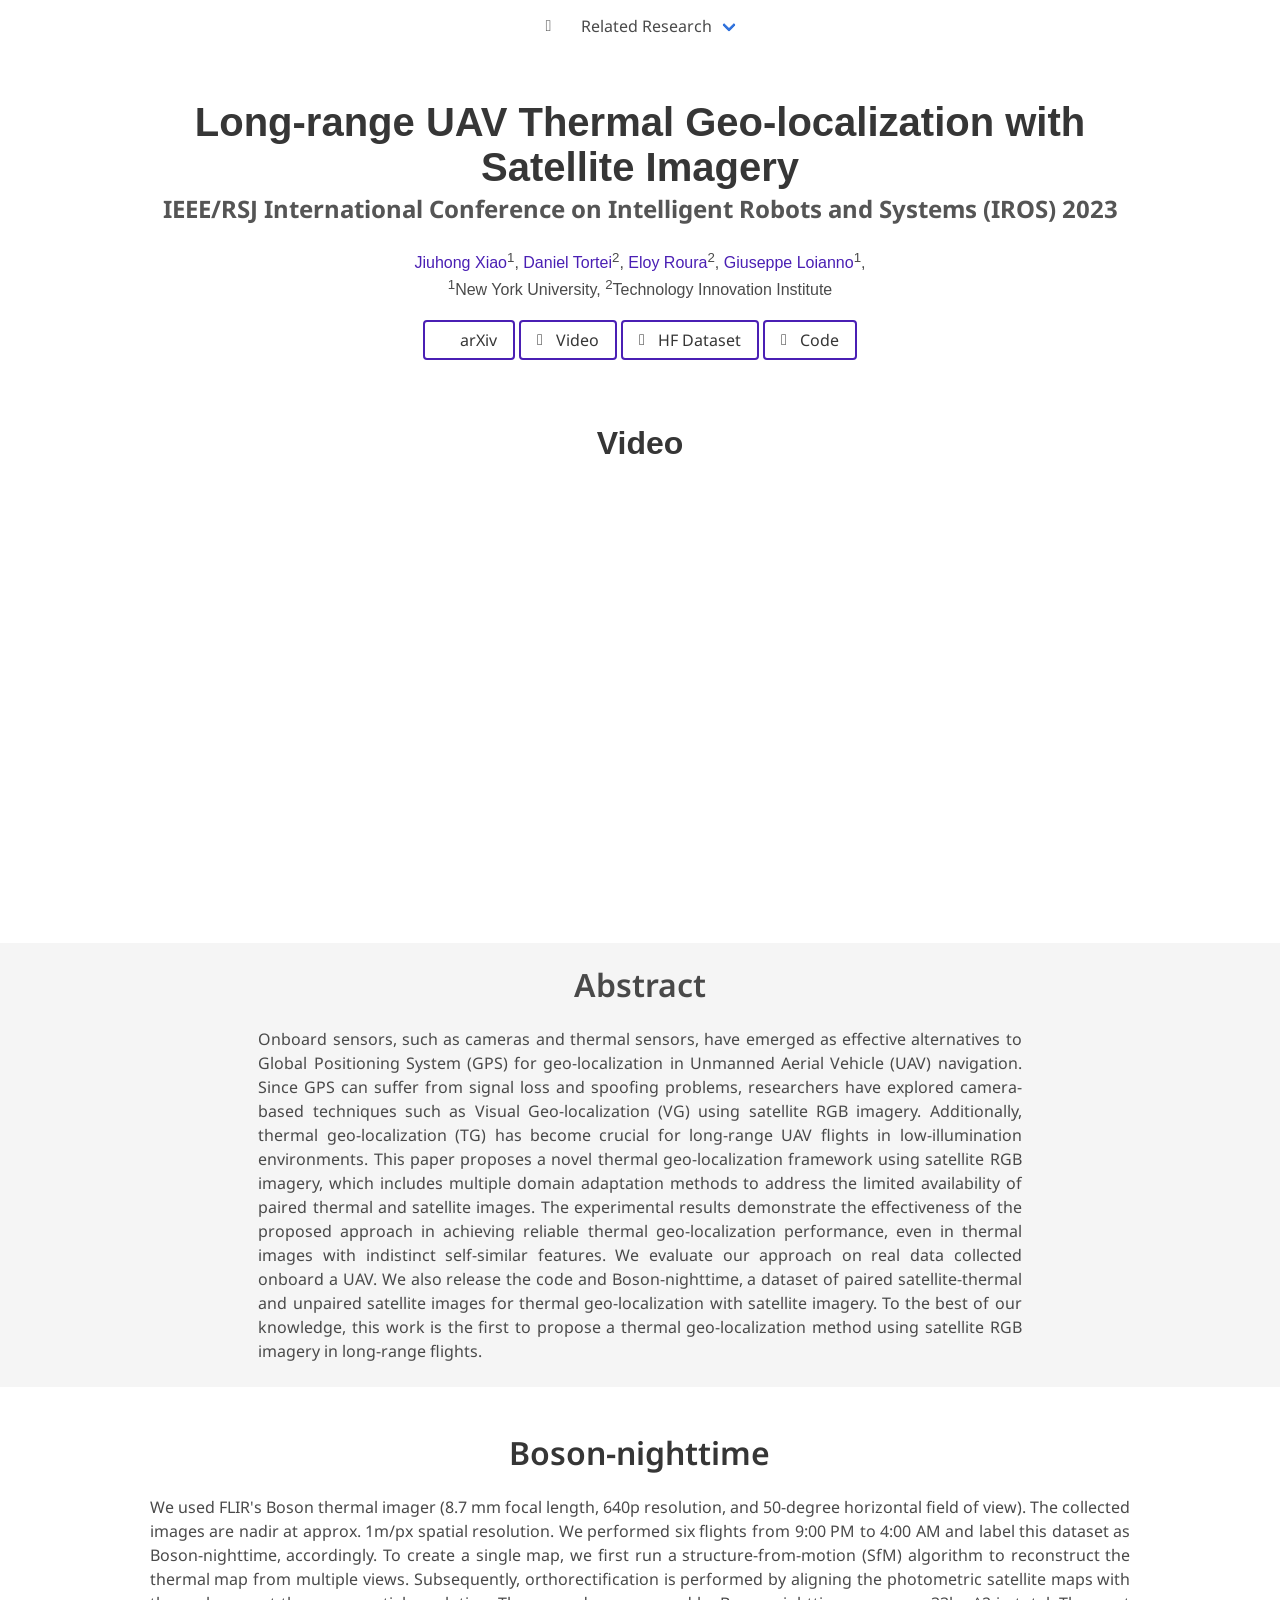
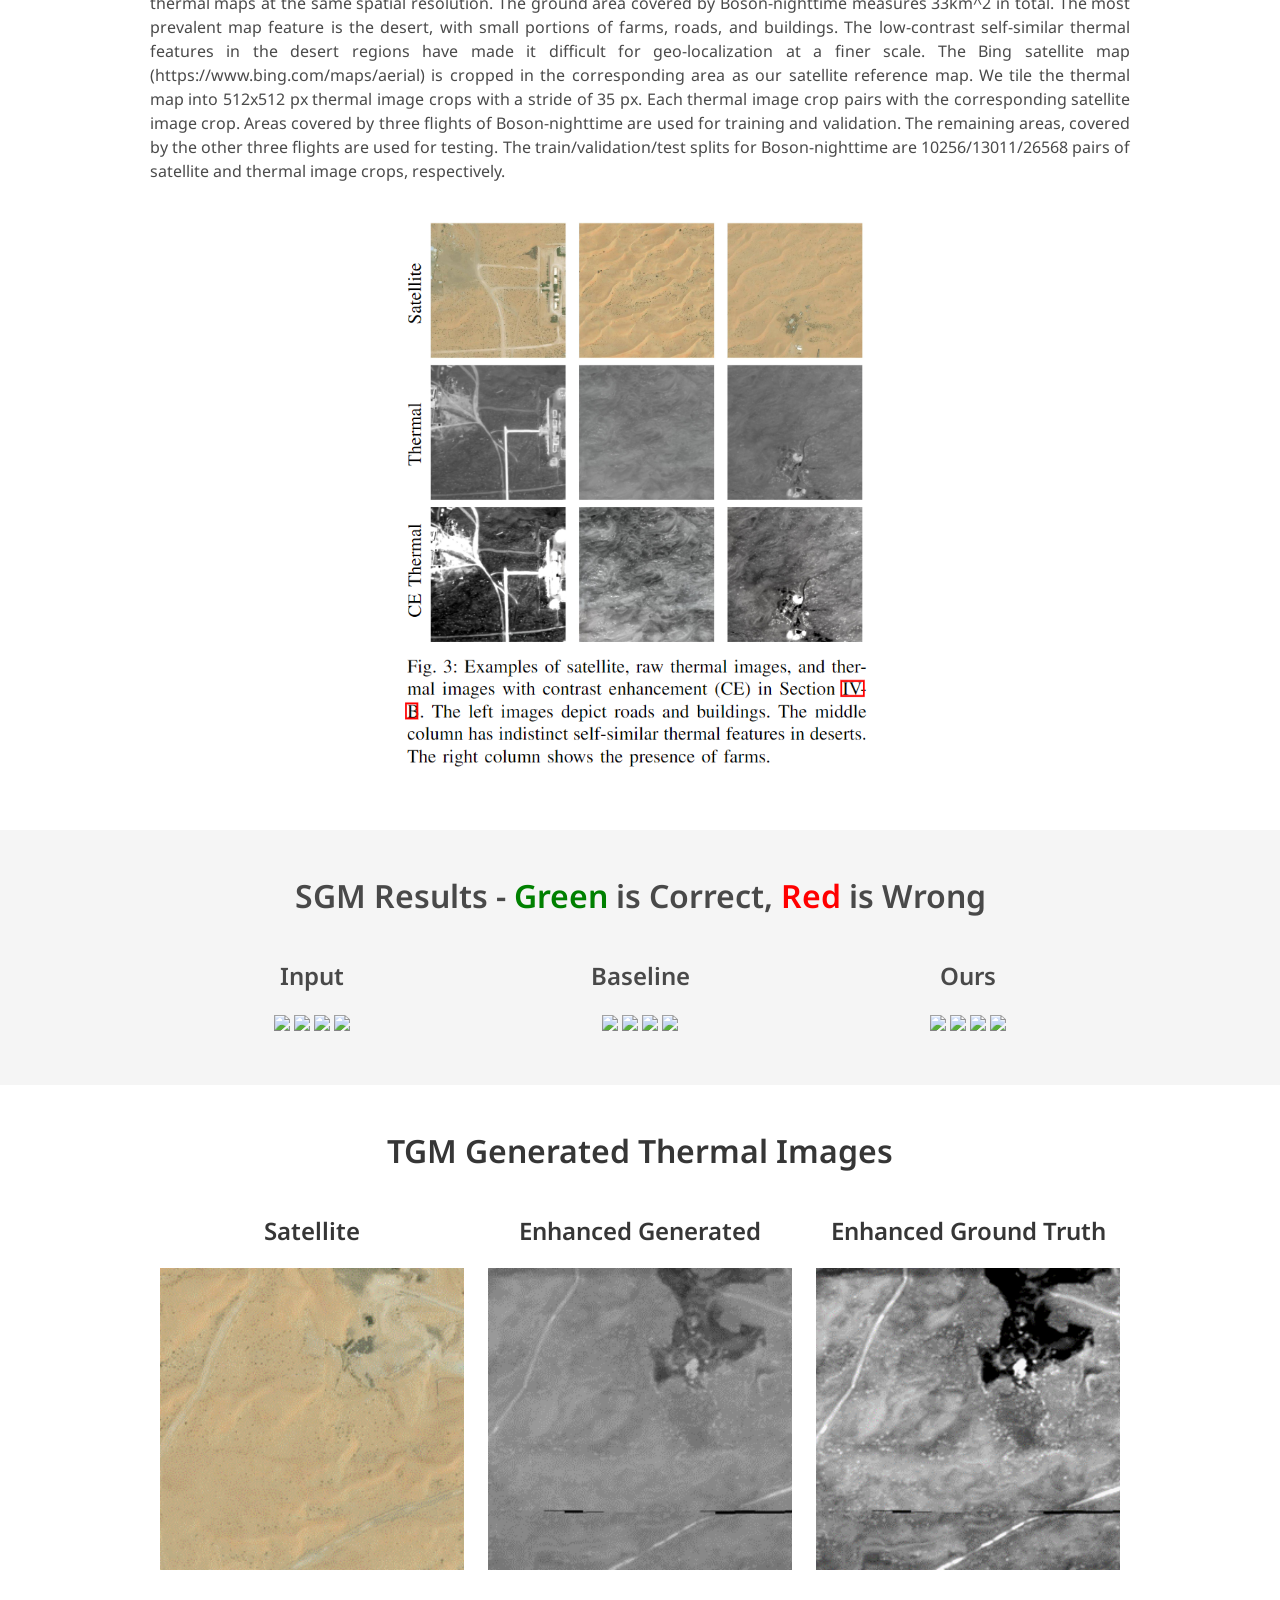
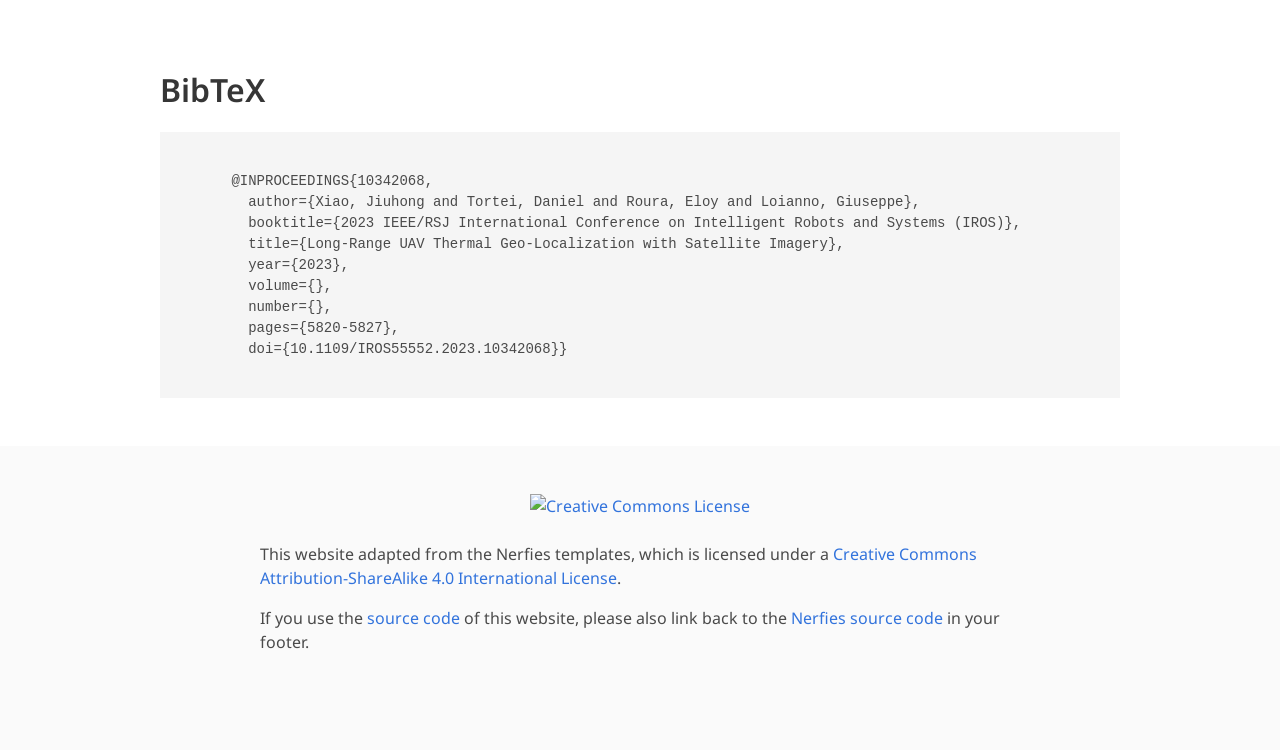
==== index.html @ 4a24dac8 "update" ====
<!DOCTYPE html>
<html>
<head>
  <link rel = "icon" href = "assets/title_image.png" type = "image/x-icon">
        
  <meta charset="utf-8">
  <meta name="description"
        content="Long-range UAV Thermal Geo-localization with Satellite Imagery">
  <meta name="keywords" content="Satellite Imagery, Thermal Imagery, Visual Geo-localization">
  <meta name="viewport" content="width=device-width, initial-scale=1">
  <meta property="og:image" content="assets/Thumbnail.png" />        
  <title>Long-range UAV Thermal Geo-localization with Satellite Imagery</title>

  <script>
    window.dataLayer = window.dataLayer || [];

    function gtag() {
      dataLayer.push(arguments);
    }

    gtag('js', new Date());

    gtag('config', 'G-PYVRSFMDRL');
  </script>

  <link href="https://fonts.googleapis.com/css?family=Google+Sans|Noto+Sans|Castoro"
        rel="stylesheet">

  <link rel="stylesheet" href="./static/css/bulma.min.css">
  <link rel="stylesheet" href="./static/css/bulma-carousel.min.css">
  <link rel="stylesheet" href="./static/css/bulma-slider.min.css">
  <link rel="stylesheet" href="./static/css/fontawesome.all.min.css">
  <link rel="stylesheet"
        href="https://cdn.jsdelivr.net/gh/jpswalsh/academicons@1/css/academicons.min.css">
  <link rel="stylesheet" href="./static/css/index.css">
  <link rel="icon" href="./static/images/favicon.svg">

  <script src="https://ajax.googleapis.com/ajax/libs/jquery/3.5.1/jquery.min.js"></script>
  <script defer src="./static/js/fontawesome.all.min.js"></script>
  <script src="./static/js/bulma-carousel.min.js"></script>
  <script src="./static/js/bulma-slider.min.js"></script>
  <script src="./static/js/index.js"></script>
  <script src="https://cdn.plot.ly/plotly-latest.min.js"></script>

</head>
<body>

<nav class="navbar" role="navigation" aria-label="main navigation">
  <div class="navbar-brand">
    <a role="button" class="navbar-burger" aria-label="menu" aria-expanded="false">
      <span aria-hidden="true"></span>
      <span aria-hidden="true"></span>
      <span aria-hidden="true"></span>
    </a>
  </div>
  <div class="navbar-menu">
    <div class="navbar-start" style="flex-grow: 1; justify-content: center;">
      <a class="navbar-item" href="https://xjh19971.github.io/">
      <span class="icon">
          <i class="fas fa-home"></i>
      </span>
      </a>
      <div class="navbar-item has-dropdown is-hoverable">
        <a class="navbar-link">
          Related Research
        </a>
        <div class="navbar-dropdown">
          <a class="navbar-item" href="https://xjh19971.github.io/STHN/">
            STHN
          </a>
          <a class="navbar-item" href="https://xjh19971.github.io/UASTHN/">
            UASTHN
          </a>
        </div>
      </div>
    </div>

  </div>
</nav>


<section class="hero">
  <div class="hero-body">
    <div class="container is-max-desktop">
      <div class="columns is-centered">
        <div class="column has-text-centered">
          <h1 class="title is-2 publication-title">Long-range UAV Thermal Geo-localization with Satellite Imagery</h1>
          <h2 class="subtitle is-4 publication-venue">IEEE/RSJ International Conference on Intelligent Robots and Systems (IROS) 2023</h2>
          <div class="is-size-6 publication-authors">
            <span class="author-block">
              <a href="https://xjh19971.github.io">Jiuhong Xiao</a><sup>1</sup>,</span>
              <span class="author-block">
                <a href="https://scholar.google.com/citations?user=HXIhQT4AAAAJ&hl=en">Daniel Tortei</a><sup>2</sup>,</span>
              <span class="author-block">
                <a href="https://scholar.google.com/citations?user=GZ-_ktwAAAAJ&hl=en">Eloy Roura</a><sup>2</sup>,</span>
              <span class="author-block">
                <a href="https://engineering.nyu.edu/faculty/giuseppe-loianno">Giuseppe Loianno</a><sup>1</sup>,</span> 
          </div>

          <div class="is-size-6 publication-authors">
            <span class="author-block"><sup>1</sup>New York University</a>,
              <sup>2</sup>Technology Innovation Institute</a>
          </div>

          <div class="column has-text-centered">
            <div class="publication-links">
              <!-- PDF Link. -->
              <span class="link-block">
                <a href="https://arxiv.org/abs/2306.02994"
                   class="external-link button is-normal ">
                  <span class="icon">
                      <i class="ai ai-arxiv"></i>
                  </span>
                  <span>arXiv</span>
                </a>
              </span>
              <!-- Video Link. -->
              <span class="link-block">
                <a href="https://youtu.be/KVHFcNsK8Bg"
                   class="external-link button is-normal ">
                  <span class="icon">
                      <i class="fab fa-youtube"></i>
                  </span>
                  <span>Video</span>
                </a>
              </span>
              <span class="link-block">
                <a href="https://huggingface.co/datasets/xjh19972/boson-nighttime/tree/main/satellite-thermal-dataset-v1"
                   class="external-link button is-normal">
                  <span class="icon">
                      <i class="fa fa-face-smiling-hands"></i>
                  </span>
                  <span>HF Dataset</span>
                  </a>
              </span>
              <!-- Code Link. -->
              <span class="link-block">
                <a href="https://github.com/arplaboratory/satellite-thermal-geo-localization"
                   class="external-link button is-normal ">
                  <span class="icon">
                      <i class="fab fa-github"></i>
                  </span>
                  <span>Code</span>
                  </a>
              </span>
          </div>
        </div>
      </div>
    </div>
  </div>
</section>

<section class="hero teaser">
  <div class="hero-body">
    <!-- Paper video. -->
    <div class="columns is-centered has-text-centered">
      <div class="column is-three-fifths">
        <h2 class="title is-3">Video</h2>
        <div class="publication-video">
          <iframe width="560" height="315" src="https://www.youtube.com/embed/KVHFcNsK8Bg" title="YouTube video player" frameborder="0" allow="accelerometer; autoplay; clipboard-write; encrypted-media; gyroscope; picture-in-picture; web-share" allowfullscreen></iframe>      </div>
      </div>
    </div>
    </div>
    <!--Paper video-->
</section>

<section class="hero is-small is-light">
  <div class="hero-body">
  <div class="container is-max-desktop">
    <!-- Abstract. -->
    <div class="columns is-centered has-text-centered">
      <div class="column is-four-fifths">
        <h2 class="title is-3">Abstract</h2>
        <div class="content has-text-justified">
          <p>
            Onboard sensors, such as cameras and thermal sensors, have emerged as effective alternatives to Global Positioning System (GPS) for geo-localization in Unmanned Aerial Vehicle (UAV) navigation. Since GPS can suffer from signal loss and spoofing problems, researchers have explored camera-based techniques such as Visual Geo-localization (VG) using satellite RGB imagery. Additionally, thermal geo-localization (TG) has become crucial for long-range UAV flights in low-illumination environments. This paper proposes a novel thermal geo-localization framework using satellite RGB imagery, which includes multiple domain adaptation methods to address the limited availability of paired thermal and satellite images. The experimental results demonstrate the effectiveness of the proposed approach in achieving reliable thermal geo-localization performance, even in thermal images with indistinct self-similar features. We evaluate our approach on real data collected onboard a UAV. We also release the code and Boson-nighttime, a dataset of paired satellite-thermal and unpaired satellite images for thermal geo-localization with satellite imagery. To the best of our knowledge, this work is the first to propose a thermal geo-localization method using satellite RGB imagery in long-range flights.
          </p>
        </div>
      </div>
    </div>
    </div>
</section>

<section class="section">
  <div class="columns is-centered has-text-centered">
    <div class="column is-four-fifths">
      <h2 class="title is-3">Boson-nighttime</h2>
      <div class="content has-text-justified">
        <p>
          We used FLIR's Boson thermal imager (8.7 mm focal length, 640p resolution, and 50-degree horizontal field of view). The collected images are nadir at approx. 1m/px spatial resolution. We performed six flights from 9:00 PM to 4:00 AM and label this dataset as Boson-nighttime, accordingly. To create a single map, we first run a structure-from-motion (SfM) algorithm to reconstruct the thermal map from multiple views. Subsequently, orthorectification is performed by aligning the photometric satellite maps with thermal maps at the same spatial resolution. The ground area covered by Boson-nighttime measures 33km^2 in total. The most prevalent map feature is the desert, with small portions of farms, roads, and buildings. The low-contrast self-similar thermal features in the desert regions have made it difficult for geo-localization at a finer scale. The Bing satellite map (https://www.bing.com/maps/aerial) is cropped in the corresponding area as our satellite reference map. We tile the thermal map into 512x512 px thermal image crops with a stride of 35 px. Each thermal image crop pairs with the corresponding satellite image crop. Areas covered by three flights of Boson-nighttime are used for training and validation. The remaining areas, covered by the other three flights are used for testing. The train/validation/test splits for Boson-nighttime are 10256/13011/26568 pairs of satellite and thermal image crops, respectively. 
        </p>
      </div>
      <p><img id="tgm_1" src="./data/boson-nighttime.png" width="500"></p>
    </div>
  </div>

 
</section>

<section class="hero is-light">
<div class="hero-body">
  <div class="columns is-centered has-text-centered">
    <div class="column">
      <h2 class="title is-3" >SGM Results - <span style="color: green;">Green</span> is Correct, <span style="color: red;">Red</span> is Wrong</h2>
      <p></p>
    </div>
  </div>

  <div class="container is-max-desktop">
    <div class="columns is-centered">

      <div class="column has-text-centered">
        <div class="content">
          <h2 class="title is-4">Input</h2>
          <img id="sgm_1" src="./data/sgm/image35.gif" width="400">
          <img id="sgm_2" src="./data/sgm/image42.gif" width="400">
          <img id="sgm_3" src="./data/sgm/image36.gif" width="400">
          <img id="sgm_4" src="./data/sgm/image39.gif" width="400">
        </div>
      </div>

      <div class="column has-text-centered">
        <div class="content">
          <h2 class="title is-4">Baseline</h2>
          <img id="sgm_5" src="./data/sgm/image31.gif" width="400">
          <img id="sgm_6" src="./data/sgm/image32.gif" width="400">
          <img id="sgm_7" src="./data/sgm/image33.gif" width="400">
          <img id="sgm_8" src="./data/sgm/image34.gif" width="400">
        </div>
      </div>

      <div class="column has-text-centered">
        <div class="content">
          <h2 class="title is-4">Ours</h2>
          <img id="sgm_9" src="./data/sgm/image37.gif" width="400">
          <img id="sgm_6" src="./data/sgm/image38.gif" width="400">
          <img id="sgm_7" src="./data/sgm/image40.gif" width="400">
          <img id="sgm_8" src="./data/sgm/image41.gif" width="400">
        </div>
      </div>
    </div>
  </div>
</div>
</section>


<section class="section">
  <div class="columns is-centered has-text-centered">
    <div class="column">
      <h2 class="title is-3">TGM Generated Thermal Images</h2>
      <p></p>
    </div>
  </div>

  <div class="container is-max-desktop">
    <div class="columns is-centered">

      <div class="column has-text-centered">
        <div class="content">
          <h2 class="title is-4">Satellite</h2>
          <img id="tgm_1" src="./data/tgm/tgm_1.gif" width="400">
        </div>
      </div>

      <div class="column has-text-centered">
        <div class="content">
          <h2 class="title is-4">Enhanced Generated</h2>
          <img id="tgm_2" src="./data/tgm/tgm_2.gif" width="400">
        </div>
      </div>

      <div class="column has-text-centered">
        <div class="content">
          <h2 class="title is-4">Enhanced Ground Truth</h2>
          <img id="tgm_3" src="./data/tgm/tgm_3.gif" width="400">
        </div>
      </div>
    </div>
  </div>
</section>

<section class="section" id="BibTeX">
  <div class="container is-max-desktop content">
    <h2 class="title is-3">BibTeX</h2>
    <pre><code>
      @INPROCEEDINGS{10342068,
        author={Xiao, Jiuhong and Tortei, Daniel and Roura, Eloy and Loianno, Giuseppe},
        booktitle={2023 IEEE/RSJ International Conference on Intelligent Robots and Systems (IROS)}, 
        title={Long-Range UAV Thermal Geo-Localization with Satellite Imagery}, 
        year={2023},
        volume={},
        number={},
        pages={5820-5827},
        doi={10.1109/IROS55552.2023.10342068}}
    </code></pre>
  </div>
</section>

<footer class="footer">
  <div class="container">
    <div class="content has-text-centered">
      <a rel="license" href="http://creativecommons.org/licenses/by-sa/4.0/">
        <img alt="Creative Commons License" style="border-width:0" src="https://i.creativecommons.org/l/by-sa/4.0/88x31.png" />
      </a>
    </div>
    <div class="columns is-centered">
      <div class="column is-8">
        <div class="content">
          <p>
            This website adapted from the Nerfies templates, which is licensed under a <a rel="license" href="http://creativecommons.org/licenses/by-sa/4.0/">Creative Commons Attribution-ShareAlike 4.0 International License</a>.
          </p>
          <p>
            If you use the <a href="https://xjh19971.github.io/STGL/">source code</a> of this website,
            please also link back to the <a href="https://github.com/nerfies/nerfies.github.io">Nerfies source code</a> in your footer.
          </p>
        </div>
      </div>
    </div>
  </div>
</footer>

</body>
</html>
---- static/css/index.css ----
body {
  font-family: 'Noto Sans', sans-serif;
}


.footer .icon-link {
    font-size: 25px;
    color: #000;
}

.link-block a {
    margin-top: 5px;
    margin-bottom: 5px;
}

.coolname {
  font-variant: small-caps;
}


.teaser .hero-body {
  padding-top: 0;
  padding-bottom: 3rem;
}

.teaser {
  font-family: 'Google Sans', sans-serif;
}


.publication-title {
}

.publication-banner {
  max-height: parent;

}

.publication-banner video {
  position: relative;
  left: auto;
  top: auto;
  transform: none;
  object-fit: fit;
}

.publication-header .hero-body {
}

.publication-title {
    font-family: 'Google Sans', sans-serif;
}

.publication-authors {
    font-family: 'Google Sans', sans-serif;
}

.publication-venue {
    color: #555;
    text-align: center;
    font-weight: bold;
}

.publication-awards {
    color: #ff3860;
    width: fit-content;
    font-weight: bolder;
}

.publication-authors {
}

.publication-authors a {
   color: #4A1FB4 !important;
}

.publication-authors a:hover {
    text-decoration: underline;
}

.author-block {
  display: inline-block;
}

.publication-banner img {
}

.publication-authors {
  /*color: #4286f4;*/
}

.publication-video {
    position: relative;
    width: 100%;
    height: 0;
    padding-bottom: 56.25%;

    overflow: hidden;
    border-radius: 10px !important;
}

.publication-video iframe {
    position: absolute;
    top: 0;
    left: 0;
    width: 100%;
    height: 100%;
}

.publication-body img {
}

.results-carousel {
  overflow: hidden;
}

.results-carousel .item {
  margin: 5px;
  overflow: hidden;
  border: 1px solid #bbb;
  border-radius: 10px;
  padding: 0;
  font-size: 0;
}

.results-carousel video {
  margin: 0;
}


.interpolation-panel {
  background: #f5f5f5;
  border-radius: 10px;
}

.interpolation-panel .interpolation-image {
  width: 100%;
  border-radius: 5px;
}

.interpolation-video-column {
}

.interpolation-panel .slider {
  margin: 0 !important;
}

.interpolation-panel .slider {
  margin: 0 !important;
}

#interpolation-image-wrapper {
  width: 100%;
}
#interpolation-image-wrapper img {
  border-radius: 5px;
}

.interpolation-image-wrapper-uncoco img {
  margin-top: 50px ;
  margin-bottom: 80px;
}
.interpolation-image-wrapper-tabletop img {
  margin-top: 70px ;
  margin-bottom: 100px;
}
.interpolation-image-wrapper-fine-grained img {
  /* margin-top: 50px ; */
  margin-bottom: 20px;
}
.interpolation-image-wrapper-zero-shot img {
  margin-top: 25px ;
  /* margin-bottom: 100px; */
}
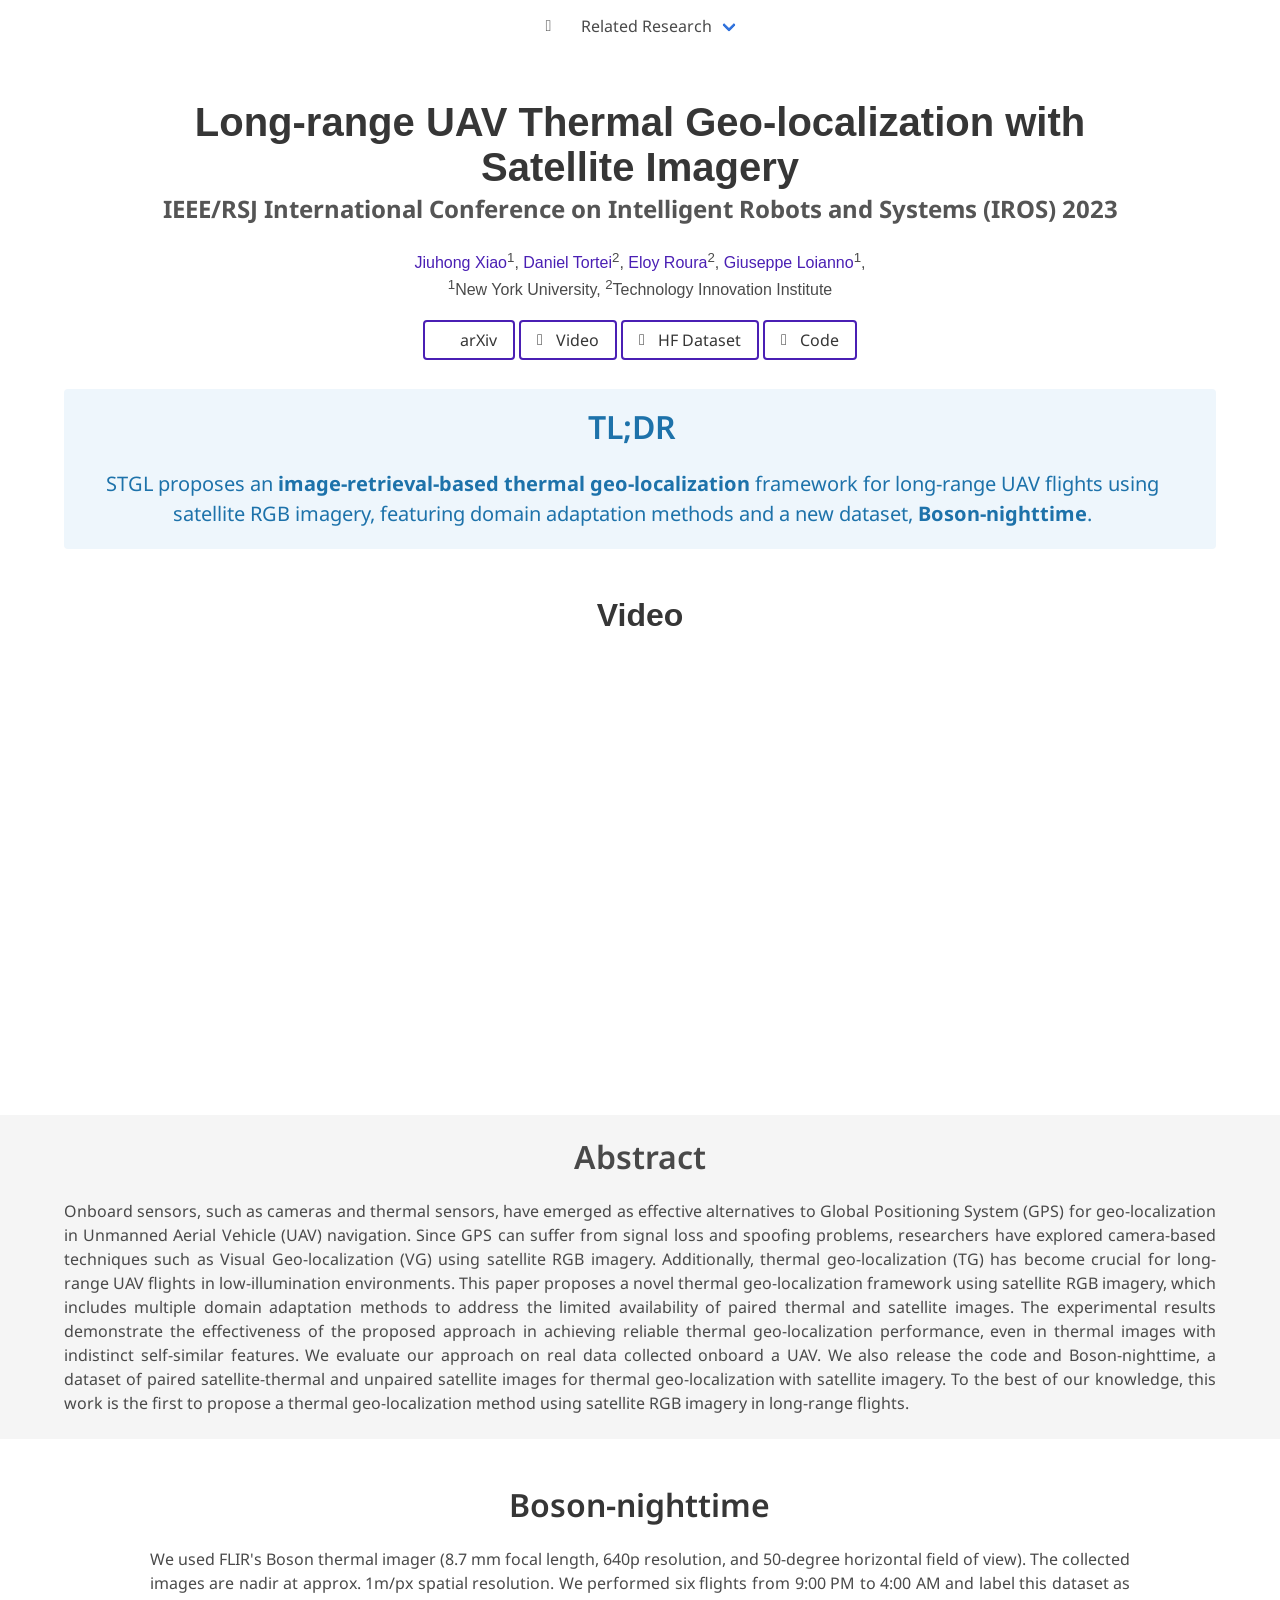
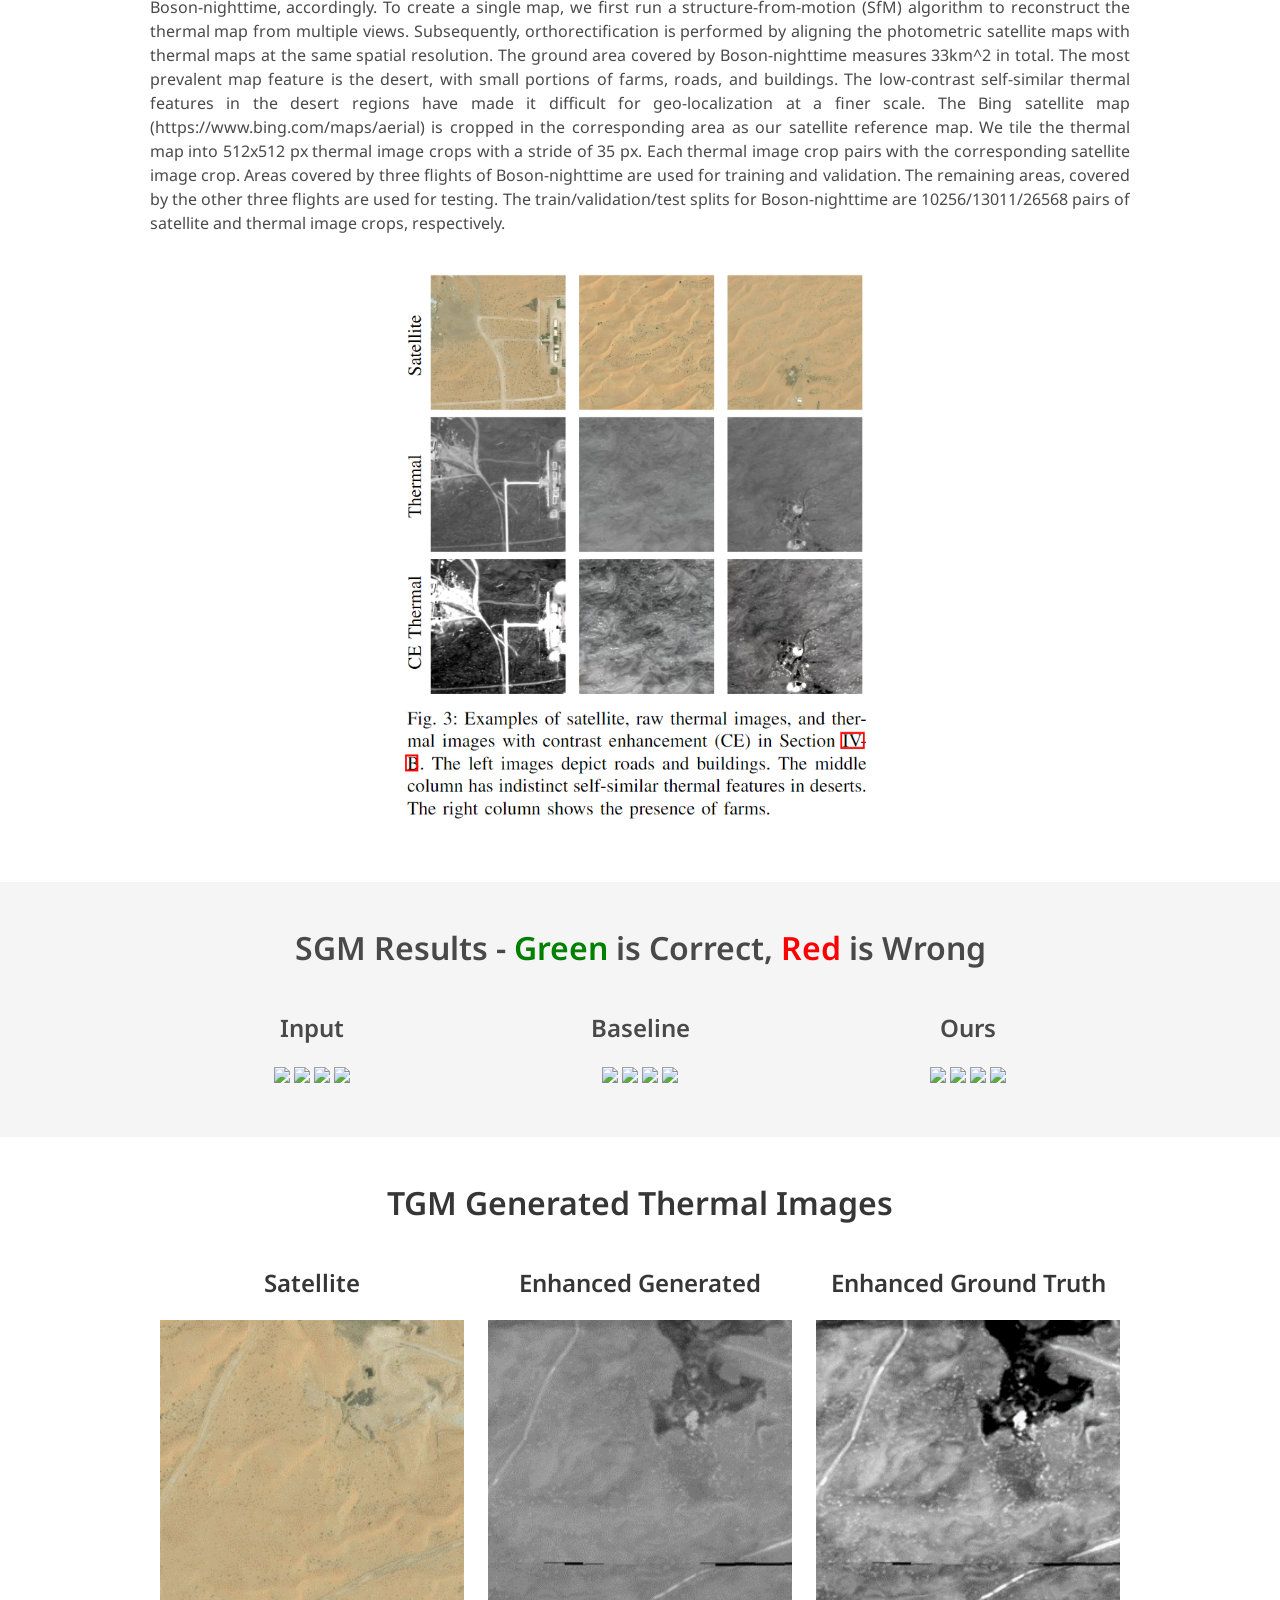
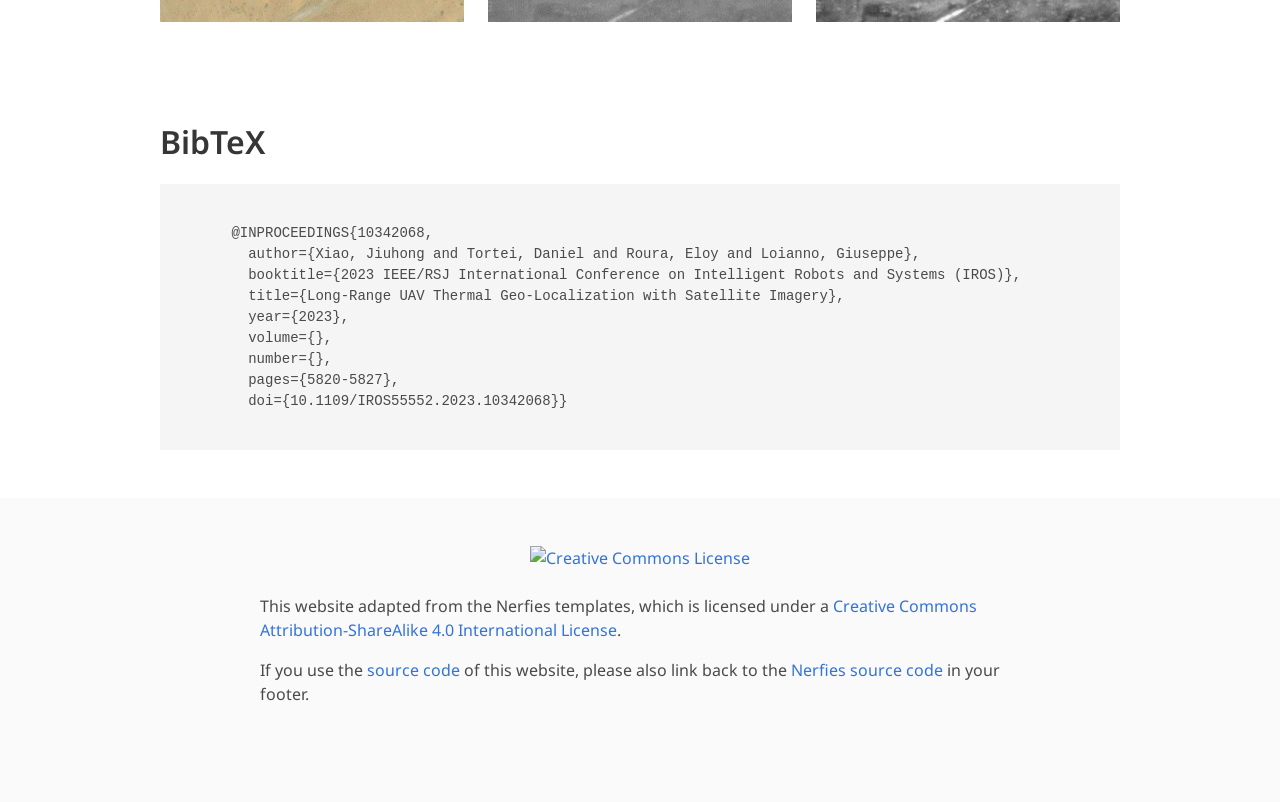
==== commit 71f01783: "Refine TL;DR placement, spacing, and width" ====
--- a/index.html
+++ b/index.html
@@ -1,14 +1,13 @@
 <!DOCTYPE html>
 <html>
+
 <head>
-  <link rel = "icon" href = "assets/title_image.png" type = "image/x-icon">
-        
+  <link rel="icon" href="assets/title_image.png" type="image/x-icon">
+
   <meta charset="utf-8">
-  <meta name="description"
-        content="Long-range UAV Thermal Geo-localization with Satellite Imagery">
+  <meta name="description" content="Long-range UAV Thermal Geo-localization with Satellite Imagery">
   <meta name="keywords" content="Satellite Imagery, Thermal Imagery, Visual Geo-localization">
   <meta name="viewport" content="width=device-width, initial-scale=1">
-  <meta property="og:image" content="assets/Thumbnail.png" />        
   <title>Long-range UAV Thermal Geo-localization with Satellite Imagery</title>
 
   <script>
@@ -23,15 +22,13 @@
     gtag('config', 'G-PYVRSFMDRL');
   </script>
 
-  <link href="https://fonts.googleapis.com/css?family=Google+Sans|Noto+Sans|Castoro"
-        rel="stylesheet">
+  <link href="https://fonts.googleapis.com/css?family=Google+Sans|Noto+Sans|Castoro" rel="stylesheet">
 
   <link rel="stylesheet" href="./static/css/bulma.min.css">
   <link rel="stylesheet" href="./static/css/bulma-carousel.min.css">
   <link rel="stylesheet" href="./static/css/bulma-slider.min.css">
   <link rel="stylesheet" href="./static/css/fontawesome.all.min.css">
-  <link rel="stylesheet"
-        href="https://cdn.jsdelivr.net/gh/jpswalsh/academicons@1/css/academicons.min.css">
+  <link rel="stylesheet" href="https://cdn.jsdelivr.net/gh/jpswalsh/academicons@1/css/academicons.min.css">
   <link rel="stylesheet" href="./static/css/index.css">
   <link rel="icon" href="./static/images/favicon.svg">
 
@@ -43,246 +40,301 @@
   <script src="https://cdn.plot.ly/plotly-latest.min.js"></script>
 
 </head>
+
 <body>
 
-<nav class="navbar" role="navigation" aria-label="main navigation">
-  <div class="navbar-brand">
-    <a role="button" class="navbar-burger" aria-label="menu" aria-expanded="false">
-      <span aria-hidden="true"></span>
-      <span aria-hidden="true"></span>
-      <span aria-hidden="true"></span>
-    </a>
-  </div>
-  <div class="navbar-menu">
-    <div class="navbar-start" style="flex-grow: 1; justify-content: center;">
-      <a class="navbar-item" href="https://xjh19971.github.io/">
-      <span class="icon">
-          <i class="fas fa-home"></i>
-      </span>
+  <nav class="navbar" role="navigation" aria-label="main navigation">
+    <div class="navbar-brand">
+      <a role="button" class="navbar-burger" aria-label="menu" aria-expanded="false">
+        <span aria-hidden="true"></span>
+        <span aria-hidden="true"></span>
+        <span aria-hidden="true"></span>
       </a>
-      <div class="navbar-item has-dropdown is-hoverable">
-        <a class="navbar-link">
-          Related Research
+    </div>
+    <div class="navbar-menu">
+      <div class="navbar-start" style="flex-grow: 1; justify-content: center;">
+        <a class="navbar-item" href="https://xjh19971.github.io/">
+          <span class="icon">
+            <i class="fas fa-home"></i>
+          </span>
         </a>
-        <div class="navbar-dropdown">
-          <a class="navbar-item" href="https://xjh19971.github.io/STHN/">
-            STHN
+        <div class="navbar-item has-dropdown is-hoverable">
+          <a class="navbar-link">
+            Related Research
           </a>
-          <a class="navbar-item" href="https://xjh19971.github.io/UASTHN/">
-            UASTHN
-          </a>
-        </div>
-      </div>
-    </div>
-
-  </div>
-</nav>
-
-
-<section class="hero">
-  <div class="hero-body">
+          <div class="navbar-dropdown">
+            <a class="navbar-item" href="https://xjh19971.github.io/STHN/">
+              STHN
+            </a>
+            <a class="navbar-item" href="https://xjh19971.github.io/UASTHN/">
+              UASTHN
+            </a>
+            <a class="navbar-item" href="https://xjh19971.github.io/ThermalGen/">
+              ThermalGen
+            </a>
+            <a class="navbar-item" href="https://xjh19971.github.io/VG-SSL/">
+              VG-SSL
+            </a>
+          </div>
+        </div>
+      </div>
+
+    </div>
+  </nav>
+
+
+  <section class="hero">
+    <div class="hero-body">
+      <div class="container is-max-desktop">
+        <div class="columns is-centered">
+          <div class="column has-text-centered">
+            <h1 class="title is-2 publication-title">Long-range UAV Thermal Geo-localization with Satellite Imagery</h1>
+            <h2 class="subtitle is-4 publication-venue">IEEE/RSJ International Conference on Intelligent Robots and
+              Systems (IROS) 2023</h2>
+            <div class="is-size-6 publication-authors">
+              <span class="author-block">
+                <a href="https://xjh19971.github.io">Jiuhong Xiao</a><sup>1</sup>,</span>
+              <span class="author-block">
+                <a href="https://scholar.google.com/citations?user=HXIhQT4AAAAJ&hl=en">Daniel
+                  Tortei</a><sup>2</sup>,</span>
+              <span class="author-block">
+                <a href="https://scholar.google.com/citations?user=GZ-_ktwAAAAJ&hl=en">Eloy
+                  Roura</a><sup>2</sup>,</span>
+              <span class="author-block">
+                <a href="https://engineering.nyu.edu/faculty/giuseppe-loianno">Giuseppe Loianno</a><sup>1</sup>,</span>
+            </div>
+
+            <div class="is-size-6 publication-authors">
+              <span class="author-block"><sup>1</sup>New York University</a>,
+                <sup>2</sup>Technology Innovation Institute</a>
+            </div>
+
+            <div class="column has-text-centered">
+              <div class="publication-links">
+                <!-- PDF Link. -->
+                <span class="link-block">
+                  <a href="https://arxiv.org/abs/2306.02994" class="external-link button is-normal ">
+                    <span class="icon">
+                      <i class="ai ai-arxiv"></i>
+                    </span>
+                    <span>arXiv</span>
+                  </a>
+                </span>
+                <!-- Video Link. -->
+                <span class="link-block">
+                  <a href="https://youtu.be/KVHFcNsK8Bg" class="external-link button is-normal ">
+                    <span class="icon">
+                      <i class="fab fa-youtube"></i>
+                    </span>
+                    <span>Video</span>
+                  </a>
+                </span>
+                <span class="link-block">
+                  <a href="https://huggingface.co/datasets/xjh19972/boson-nighttime/tree/main/satellite-thermal-dataset-v1"
+                    class="external-link button is-normal">
+                    <span class="icon">
+                      <i class="fa fa-face-smiling-hands"></i>
+                    </span>
+                    <span>HF Dataset</span>
+                  </a>
+                </span>
+                <!-- Code Link. -->
+                <span class="link-block">
+                  <a href="https://github.com/arplaboratory/satellite-thermal-geo-localization"
+                    class="external-link button is-normal ">
+                    <span class="icon">
+                      <i class="fab fa-github"></i>
+                    </span>
+                    <span>Code</span>
+                  </a>
+                </span>
+              </div>
+            </div>
+          </div>
+        </div>
+      </div>
+      <div class="container">
+        <div class="columns is-centered has-text-centered">
+          <div class="column is-full">
+            <div class="notification is-info is-light" style="margin-bottom: 0;">
+              <h2 class="title is-3">TL;DR</h2>
+              <p class="is-size-5">
+                STGL proposes an <strong>image-retrieval-based thermal geo-localization</strong> framework for
+                long-range UAV flights
+                using satellite RGB imagery, featuring domain adaptation methods and a new dataset,
+                <strong>Boson-nighttime</strong>.
+              </p>
+            </div>
+          </div>
+        </div>
+      </div>
+  </section>
+
+  <section class="hero teaser">
+    <div class="hero-body">
+      <!-- Paper video. -->
+      <div class="columns is-centered has-text-centered">
+        <div class="column is-three-fifths">
+          <h2 class="title is-3">Video</h2>
+          <div class="publication-video">
+            <iframe width="560" height="315" src="https://www.youtube.com/embed/KVHFcNsK8Bg"
+              title="YouTube video player" frameborder="0"
+              allow="accelerometer; autoplay; clipboard-write; encrypted-media; gyroscope; picture-in-picture; web-share"
+              allowfullscreen></iframe>
+          </div>
+        </div>
+      </div>
+    </div>
+    <!--Paper video-->
+  </section>
+
+
+
+  <section class="hero is-small is-light">
+    <div class="hero-body">
+      <div class="container">
+        <!-- Abstract. -->
+        <div class="columns is-centered has-text-centered">
+          <div class="column is-full">
+            <h2 class="title is-3">Abstract</h2>
+            <div class="content has-text-justified">
+              <p>
+                Onboard sensors, such as cameras and thermal sensors, have emerged as effective alternatives to Global
+                Positioning System (GPS) for geo-localization in Unmanned Aerial Vehicle (UAV) navigation. Since GPS can
+                suffer from signal loss and spoofing problems, researchers have explored camera-based techniques such as
+                Visual Geo-localization (VG) using satellite RGB imagery. Additionally, thermal geo-localization (TG)
+                has become crucial for long-range UAV flights in low-illumination environments. This paper proposes a
+                novel thermal geo-localization framework using satellite RGB imagery, which includes multiple domain
+                adaptation methods to address the limited availability of paired thermal and satellite images. The
+                experimental results demonstrate the effectiveness of the proposed approach in achieving reliable
+                thermal geo-localization performance, even in thermal images with indistinct self-similar features. We
+                evaluate our approach on real data collected onboard a UAV. We also release the code and
+                Boson-nighttime, a dataset of paired satellite-thermal and unpaired satellite images for thermal
+                geo-localization with satellite imagery. To the best of our knowledge, this work is the first to propose
+                a thermal geo-localization method using satellite RGB imagery in long-range flights.
+              </p>
+            </div>
+          </div>
+        </div>
+      </div>
+  </section>
+
+  <section class="section">
+    <div class="columns is-centered has-text-centered">
+      <div class="column is-four-fifths">
+        <h2 class="title is-3">Boson-nighttime</h2>
+        <div class="content has-text-justified">
+          <p>
+            We used FLIR's Boson thermal imager (8.7 mm focal length, 640p resolution, and 50-degree horizontal field of
+            view). The collected images are nadir at approx. 1m/px spatial resolution. We performed six flights from
+            9:00 PM to 4:00 AM and label this dataset as Boson-nighttime, accordingly. To create a single map, we first
+            run a structure-from-motion (SfM) algorithm to reconstruct the thermal map from multiple views.
+            Subsequently, orthorectification is performed by aligning the photometric satellite maps with thermal maps
+            at the same spatial resolution. The ground area covered by Boson-nighttime measures 33km^2 in total. The
+            most prevalent map feature is the desert, with small portions of farms, roads, and buildings. The
+            low-contrast self-similar thermal features in the desert regions have made it difficult for geo-localization
+            at a finer scale. The Bing satellite map (https://www.bing.com/maps/aerial) is cropped in the corresponding
+            area as our satellite reference map. We tile the thermal map into 512x512 px thermal image crops with a
+            stride of 35 px. Each thermal image crop pairs with the corresponding satellite image crop. Areas covered by
+            three flights of Boson-nighttime are used for training and validation. The remaining areas, covered by the
+            other three flights are used for testing. The train/validation/test splits for Boson-nighttime are
+            10256/13011/26568 pairs of satellite and thermal image crops, respectively.
+          </p>
+        </div>
+        <p><img id="tgm_1" src="./data/boson-nighttime.png" width="500"></p>
+      </div>
+    </div>
+
+
+  </section>
+
+  <section class="hero is-light">
+    <div class="hero-body">
+      <div class="columns is-centered has-text-centered">
+        <div class="column">
+          <h2 class="title is-3">SGM Results - <span style="color: green;">Green</span> is Correct, <span
+              style="color: red;">Red</span> is Wrong</h2>
+          <p></p>
+        </div>
+      </div>
+
+      <div class="container is-max-desktop">
+        <div class="columns is-centered">
+
+          <div class="column has-text-centered">
+            <div class="content">
+              <h2 class="title is-4">Input</h2>
+              <img id="sgm_1" src="./data/sgm/image35.gif" width="400">
+              <img id="sgm_2" src="./data/sgm/image42.gif" width="400">
+              <img id="sgm_3" src="./data/sgm/image36.gif" width="400">
+              <img id="sgm_4" src="./data/sgm/image39.gif" width="400">
+            </div>
+          </div>
+
+          <div class="column has-text-centered">
+            <div class="content">
+              <h2 class="title is-4">Baseline</h2>
+              <img id="sgm_5" src="./data/sgm/image31.gif" width="400">
+              <img id="sgm_6" src="./data/sgm/image32.gif" width="400">
+              <img id="sgm_7" src="./data/sgm/image33.gif" width="400">
+              <img id="sgm_8" src="./data/sgm/image34.gif" width="400">
+            </div>
+          </div>
+
+          <div class="column has-text-centered">
+            <div class="content">
+              <h2 class="title is-4">Ours</h2>
+              <img id="sgm_9" src="./data/sgm/image37.gif" width="400">
+              <img id="sgm_6" src="./data/sgm/image38.gif" width="400">
+              <img id="sgm_7" src="./data/sgm/image40.gif" width="400">
+              <img id="sgm_8" src="./data/sgm/image41.gif" width="400">
+            </div>
+          </div>
+        </div>
+      </div>
+    </div>
+  </section>
+
+
+  <section class="section">
+    <div class="columns is-centered has-text-centered">
+      <div class="column">
+        <h2 class="title is-3">TGM Generated Thermal Images</h2>
+        <p></p>
+      </div>
+    </div>
+
     <div class="container is-max-desktop">
       <div class="columns is-centered">
+
         <div class="column has-text-centered">
-          <h1 class="title is-2 publication-title">Long-range UAV Thermal Geo-localization with Satellite Imagery</h1>
-          <h2 class="subtitle is-4 publication-venue">IEEE/RSJ International Conference on Intelligent Robots and Systems (IROS) 2023</h2>
-          <div class="is-size-6 publication-authors">
-            <span class="author-block">
-              <a href="https://xjh19971.github.io">Jiuhong Xiao</a><sup>1</sup>,</span>
-              <span class="author-block">
-                <a href="https://scholar.google.com/citations?user=HXIhQT4AAAAJ&hl=en">Daniel Tortei</a><sup>2</sup>,</span>
-              <span class="author-block">
-                <a href="https://scholar.google.com/citations?user=GZ-_ktwAAAAJ&hl=en">Eloy Roura</a><sup>2</sup>,</span>
-              <span class="author-block">
-                <a href="https://engineering.nyu.edu/faculty/giuseppe-loianno">Giuseppe Loianno</a><sup>1</sup>,</span> 
-          </div>
-
-          <div class="is-size-6 publication-authors">
-            <span class="author-block"><sup>1</sup>New York University</a>,
-              <sup>2</sup>Technology Innovation Institute</a>
-          </div>
-
-          <div class="column has-text-centered">
-            <div class="publication-links">
-              <!-- PDF Link. -->
-              <span class="link-block">
-                <a href="https://arxiv.org/abs/2306.02994"
-                   class="external-link button is-normal ">
-                  <span class="icon">
-                      <i class="ai ai-arxiv"></i>
-                  </span>
-                  <span>arXiv</span>
-                </a>
-              </span>
-              <!-- Video Link. -->
-              <span class="link-block">
-                <a href="https://youtu.be/KVHFcNsK8Bg"
-                   class="external-link button is-normal ">
-                  <span class="icon">
-                      <i class="fab fa-youtube"></i>
-                  </span>
-                  <span>Video</span>
-                </a>
-              </span>
-              <span class="link-block">
-                <a href="https://huggingface.co/datasets/xjh19972/boson-nighttime/tree/main/satellite-thermal-dataset-v1"
-                   class="external-link button is-normal">
-                  <span class="icon">
-                      <i class="fa fa-face-smiling-hands"></i>
-                  </span>
-                  <span>HF Dataset</span>
-                  </a>
-              </span>
-              <!-- Code Link. -->
-              <span class="link-block">
-                <a href="https://github.com/arplaboratory/satellite-thermal-geo-localization"
-                   class="external-link button is-normal ">
-                  <span class="icon">
-                      <i class="fab fa-github"></i>
-                  </span>
-                  <span>Code</span>
-                  </a>
-              </span>
-          </div>
-        </div>
-      </div>
-    </div>
-  </div>
-</section>
-
-<section class="hero teaser">
-  <div class="hero-body">
-    <!-- Paper video. -->
-    <div class="columns is-centered has-text-centered">
-      <div class="column is-three-fifths">
-        <h2 class="title is-3">Video</h2>
-        <div class="publication-video">
-          <iframe width="560" height="315" src="https://www.youtube.com/embed/KVHFcNsK8Bg" title="YouTube video player" frameborder="0" allow="accelerometer; autoplay; clipboard-write; encrypted-media; gyroscope; picture-in-picture; web-share" allowfullscreen></iframe>      </div>
-      </div>
-    </div>
-    </div>
-    <!--Paper video-->
-</section>
-
-<section class="hero is-small is-light">
-  <div class="hero-body">
-  <div class="container is-max-desktop">
-    <!-- Abstract. -->
-    <div class="columns is-centered has-text-centered">
-      <div class="column is-four-fifths">
-        <h2 class="title is-3">Abstract</h2>
-        <div class="content has-text-justified">
-          <p>
-            Onboard sensors, such as cameras and thermal sensors, have emerged as effective alternatives to Global Positioning System (GPS) for geo-localization in Unmanned Aerial Vehicle (UAV) navigation. Since GPS can suffer from signal loss and spoofing problems, researchers have explored camera-based techniques such as Visual Geo-localization (VG) using satellite RGB imagery. Additionally, thermal geo-localization (TG) has become crucial for long-range UAV flights in low-illumination environments. This paper proposes a novel thermal geo-localization framework using satellite RGB imagery, which includes multiple domain adaptation methods to address the limited availability of paired thermal and satellite images. The experimental results demonstrate the effectiveness of the proposed approach in achieving reliable thermal geo-localization performance, even in thermal images with indistinct self-similar features. We evaluate our approach on real data collected onboard a UAV. We also release the code and Boson-nighttime, a dataset of paired satellite-thermal and unpaired satellite images for thermal geo-localization with satellite imagery. To the best of our knowledge, this work is the first to propose a thermal geo-localization method using satellite RGB imagery in long-range flights.
-          </p>
-        </div>
-      </div>
-    </div>
-    </div>
-</section>
-
-<section class="section">
-  <div class="columns is-centered has-text-centered">
-    <div class="column is-four-fifths">
-      <h2 class="title is-3">Boson-nighttime</h2>
-      <div class="content has-text-justified">
-        <p>
-          We used FLIR's Boson thermal imager (8.7 mm focal length, 640p resolution, and 50-degree horizontal field of view). The collected images are nadir at approx. 1m/px spatial resolution. We performed six flights from 9:00 PM to 4:00 AM and label this dataset as Boson-nighttime, accordingly. To create a single map, we first run a structure-from-motion (SfM) algorithm to reconstruct the thermal map from multiple views. Subsequently, orthorectification is performed by aligning the photometric satellite maps with thermal maps at the same spatial resolution. The ground area covered by Boson-nighttime measures 33km^2 in total. The most prevalent map feature is the desert, with small portions of farms, roads, and buildings. The low-contrast self-similar thermal features in the desert regions have made it difficult for geo-localization at a finer scale. The Bing satellite map (https://www.bing.com/maps/aerial) is cropped in the corresponding area as our satellite reference map. We tile the thermal map into 512x512 px thermal image crops with a stride of 35 px. Each thermal image crop pairs with the corresponding satellite image crop. Areas covered by three flights of Boson-nighttime are used for training and validation. The remaining areas, covered by the other three flights are used for testing. The train/validation/test splits for Boson-nighttime are 10256/13011/26568 pairs of satellite and thermal image crops, respectively. 
-        </p>
-      </div>
-      <p><img id="tgm_1" src="./data/boson-nighttime.png" width="500"></p>
-    </div>
-  </div>
-
- 
-</section>
-
-<section class="hero is-light">
-<div class="hero-body">
-  <div class="columns is-centered has-text-centered">
-    <div class="column">
-      <h2 class="title is-3" >SGM Results - <span style="color: green;">Green</span> is Correct, <span style="color: red;">Red</span> is Wrong</h2>
-      <p></p>
-    </div>
-  </div>
-
-  <div class="container is-max-desktop">
-    <div class="columns is-centered">
-
-      <div class="column has-text-centered">
-        <div class="content">
-          <h2 class="title is-4">Input</h2>
-          <img id="sgm_1" src="./data/sgm/image35.gif" width="400">
-          <img id="sgm_2" src="./data/sgm/image42.gif" width="400">
-          <img id="sgm_3" src="./data/sgm/image36.gif" width="400">
-          <img id="sgm_4" src="./data/sgm/image39.gif" width="400">
-        </div>
-      </div>
-
-      <div class="column has-text-centered">
-        <div class="content">
-          <h2 class="title is-4">Baseline</h2>
-          <img id="sgm_5" src="./data/sgm/image31.gif" width="400">
-          <img id="sgm_6" src="./data/sgm/image32.gif" width="400">
-          <img id="sgm_7" src="./data/sgm/image33.gif" width="400">
-          <img id="sgm_8" src="./data/sgm/image34.gif" width="400">
-        </div>
-      </div>
-
-      <div class="column has-text-centered">
-        <div class="content">
-          <h2 class="title is-4">Ours</h2>
-          <img id="sgm_9" src="./data/sgm/image37.gif" width="400">
-          <img id="sgm_6" src="./data/sgm/image38.gif" width="400">
-          <img id="sgm_7" src="./data/sgm/image40.gif" width="400">
-          <img id="sgm_8" src="./data/sgm/image41.gif" width="400">
-        </div>
-      </div>
-    </div>
-  </div>
-</div>
-</section>
-
-
-<section class="section">
-  <div class="columns is-centered has-text-centered">
-    <div class="column">
-      <h2 class="title is-3">TGM Generated Thermal Images</h2>
-      <p></p>
-    </div>
-  </div>
-
-  <div class="container is-max-desktop">
-    <div class="columns is-centered">
-
-      <div class="column has-text-centered">
-        <div class="content">
-          <h2 class="title is-4">Satellite</h2>
-          <img id="tgm_1" src="./data/tgm/tgm_1.gif" width="400">
-        </div>
-      </div>
-
-      <div class="column has-text-centered">
-        <div class="content">
-          <h2 class="title is-4">Enhanced Generated</h2>
-          <img id="tgm_2" src="./data/tgm/tgm_2.gif" width="400">
-        </div>
-      </div>
-
-      <div class="column has-text-centered">
-        <div class="content">
-          <h2 class="title is-4">Enhanced Ground Truth</h2>
-          <img id="tgm_3" src="./data/tgm/tgm_3.gif" width="400">
-        </div>
-      </div>
-    </div>
-  </div>
-</section>
-
-<section class="section" id="BibTeX">
-  <div class="container is-max-desktop content">
-    <h2 class="title is-3">BibTeX</h2>
-    <pre><code>
+          <div class="content">
+            <h2 class="title is-4">Satellite</h2>
+            <img id="tgm_1" src="./data/tgm/tgm_1.gif" width="400">
+          </div>
+        </div>
+
+        <div class="column has-text-centered">
+          <div class="content">
+            <h2 class="title is-4">Enhanced Generated</h2>
+            <img id="tgm_2" src="./data/tgm/tgm_2.gif" width="400">
+          </div>
+        </div>
+
+        <div class="column has-text-centered">
+          <div class="content">
+            <h2 class="title is-4">Enhanced Ground Truth</h2>
+            <img id="tgm_3" src="./data/tgm/tgm_3.gif" width="400">
+          </div>
+        </div>
+      </div>
+    </div>
+  </section>
+
+  <section class="section" id="BibTeX">
+    <div class="container is-max-desktop content">
+      <h2 class="title is-3">BibTeX</h2>
+      <pre><code>
       @INPROCEEDINGS{10342068,
         author={Xiao, Jiuhong and Tortei, Daniel and Roura, Eloy and Loianno, Giuseppe},
         booktitle={2023 IEEE/RSJ International Conference on Intelligent Robots and Systems (IROS)}, 
@@ -293,31 +345,36 @@
         pages={5820-5827},
         doi={10.1109/IROS55552.2023.10342068}}
     </code></pre>
-  </div>
-</section>
-
-<footer class="footer">
-  <div class="container">
-    <div class="content has-text-centered">
-      <a rel="license" href="http://creativecommons.org/licenses/by-sa/4.0/">
-        <img alt="Creative Commons License" style="border-width:0" src="https://i.creativecommons.org/l/by-sa/4.0/88x31.png" />
-      </a>
-    </div>
-    <div class="columns is-centered">
-      <div class="column is-8">
-        <div class="content">
-          <p>
-            This website adapted from the Nerfies templates, which is licensed under a <a rel="license" href="http://creativecommons.org/licenses/by-sa/4.0/">Creative Commons Attribution-ShareAlike 4.0 International License</a>.
-          </p>
-          <p>
-            If you use the <a href="https://xjh19971.github.io/STGL/">source code</a> of this website,
-            please also link back to the <a href="https://github.com/nerfies/nerfies.github.io">Nerfies source code</a> in your footer.
-          </p>
-        </div>
-      </div>
-    </div>
-  </div>
-</footer>
+    </div>
+  </section>
+
+  <footer class="footer">
+    <div class="container">
+      <div class="content has-text-centered">
+        <a rel="license" href="http://creativecommons.org/licenses/by-sa/4.0/">
+          <img alt="Creative Commons License" style="border-width:0"
+            src="https://i.creativecommons.org/l/by-sa/4.0/88x31.png" />
+        </a>
+      </div>
+      <div class="columns is-centered">
+        <div class="column is-8">
+          <div class="content">
+            <p>
+              This website adapted from the Nerfies templates, which is licensed under a <a rel="license"
+                href="http://creativecommons.org/licenses/by-sa/4.0/">Creative Commons Attribution-ShareAlike 4.0
+                International License</a>.
+            </p>
+            <p>
+              If you use the <a href="https://xjh19971.github.io/STGL/">source code</a> of this website,
+              please also link back to the <a href="https://github.com/nerfies/nerfies.github.io">Nerfies source
+                code</a> in your footer.
+            </p>
+          </div>
+        </div>
+      </div>
+    </div>
+  </footer>
 
 </body>
-</html>
+
+</html>
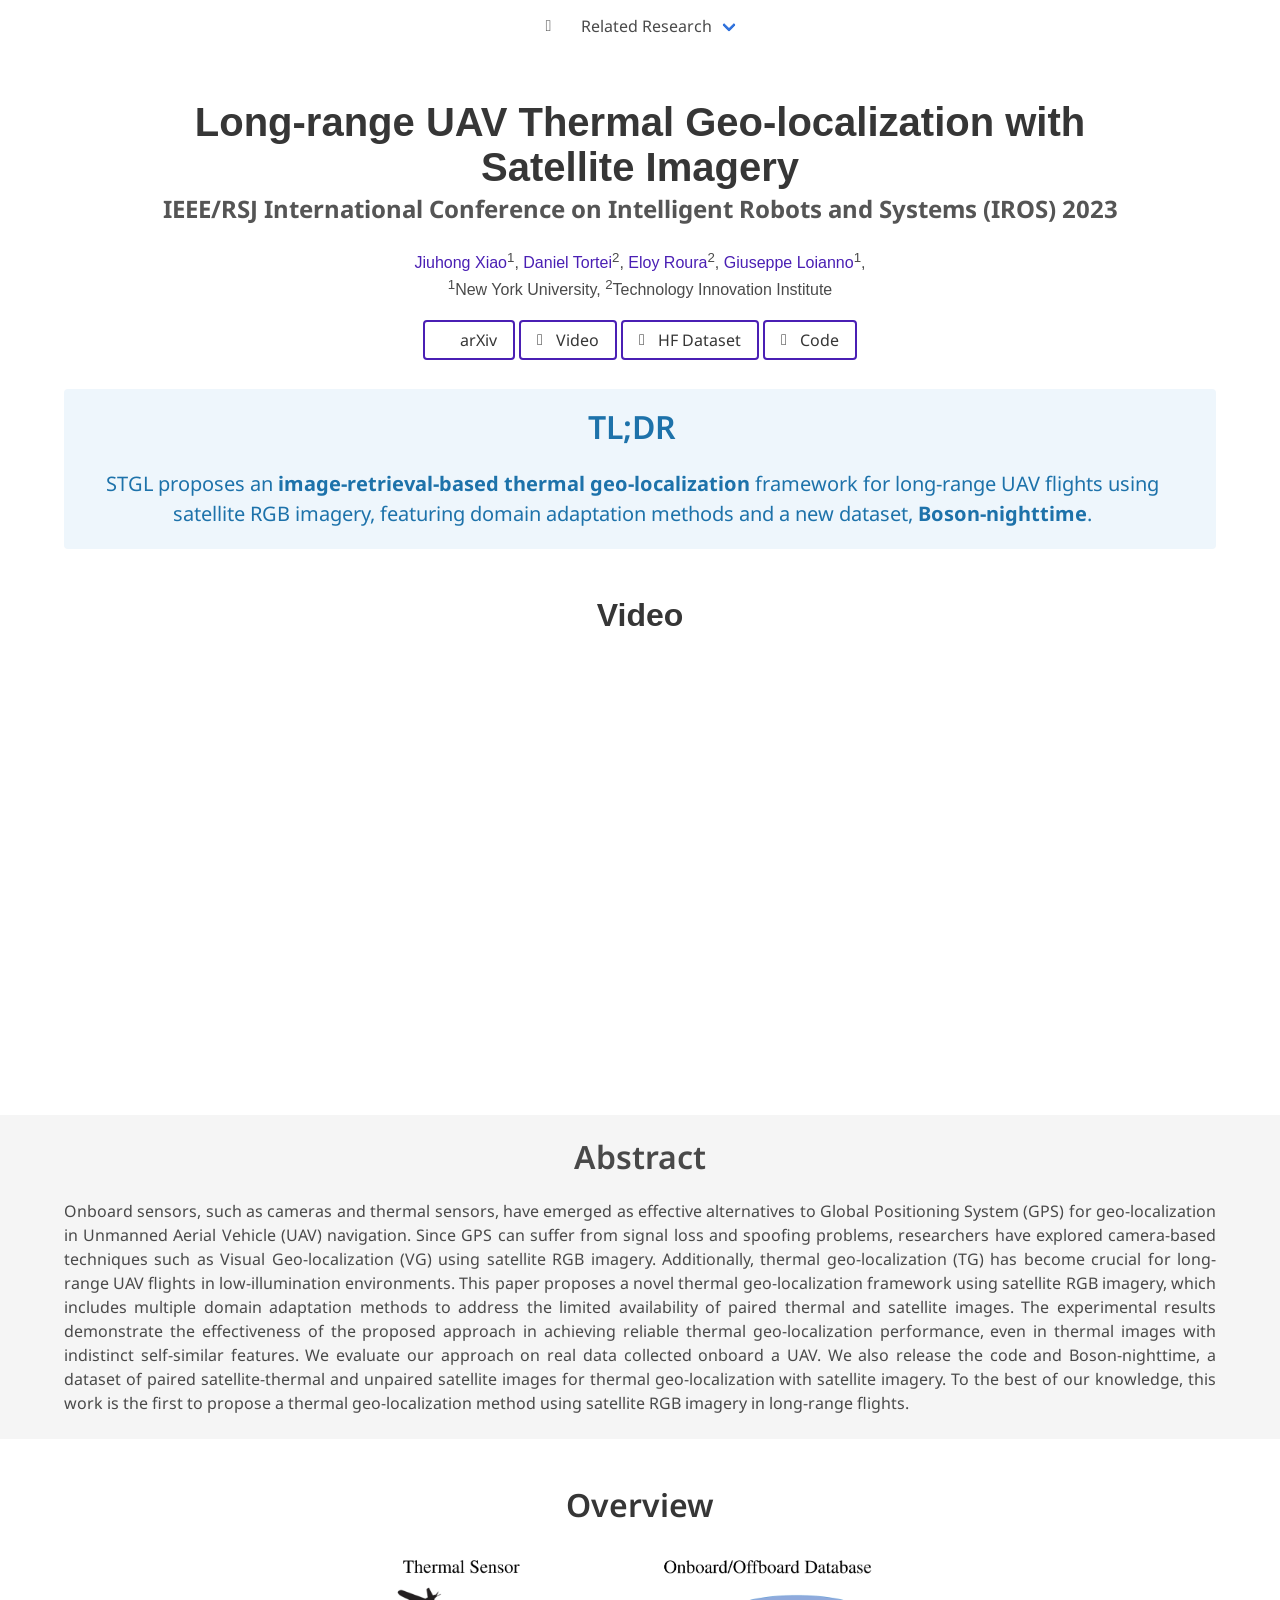
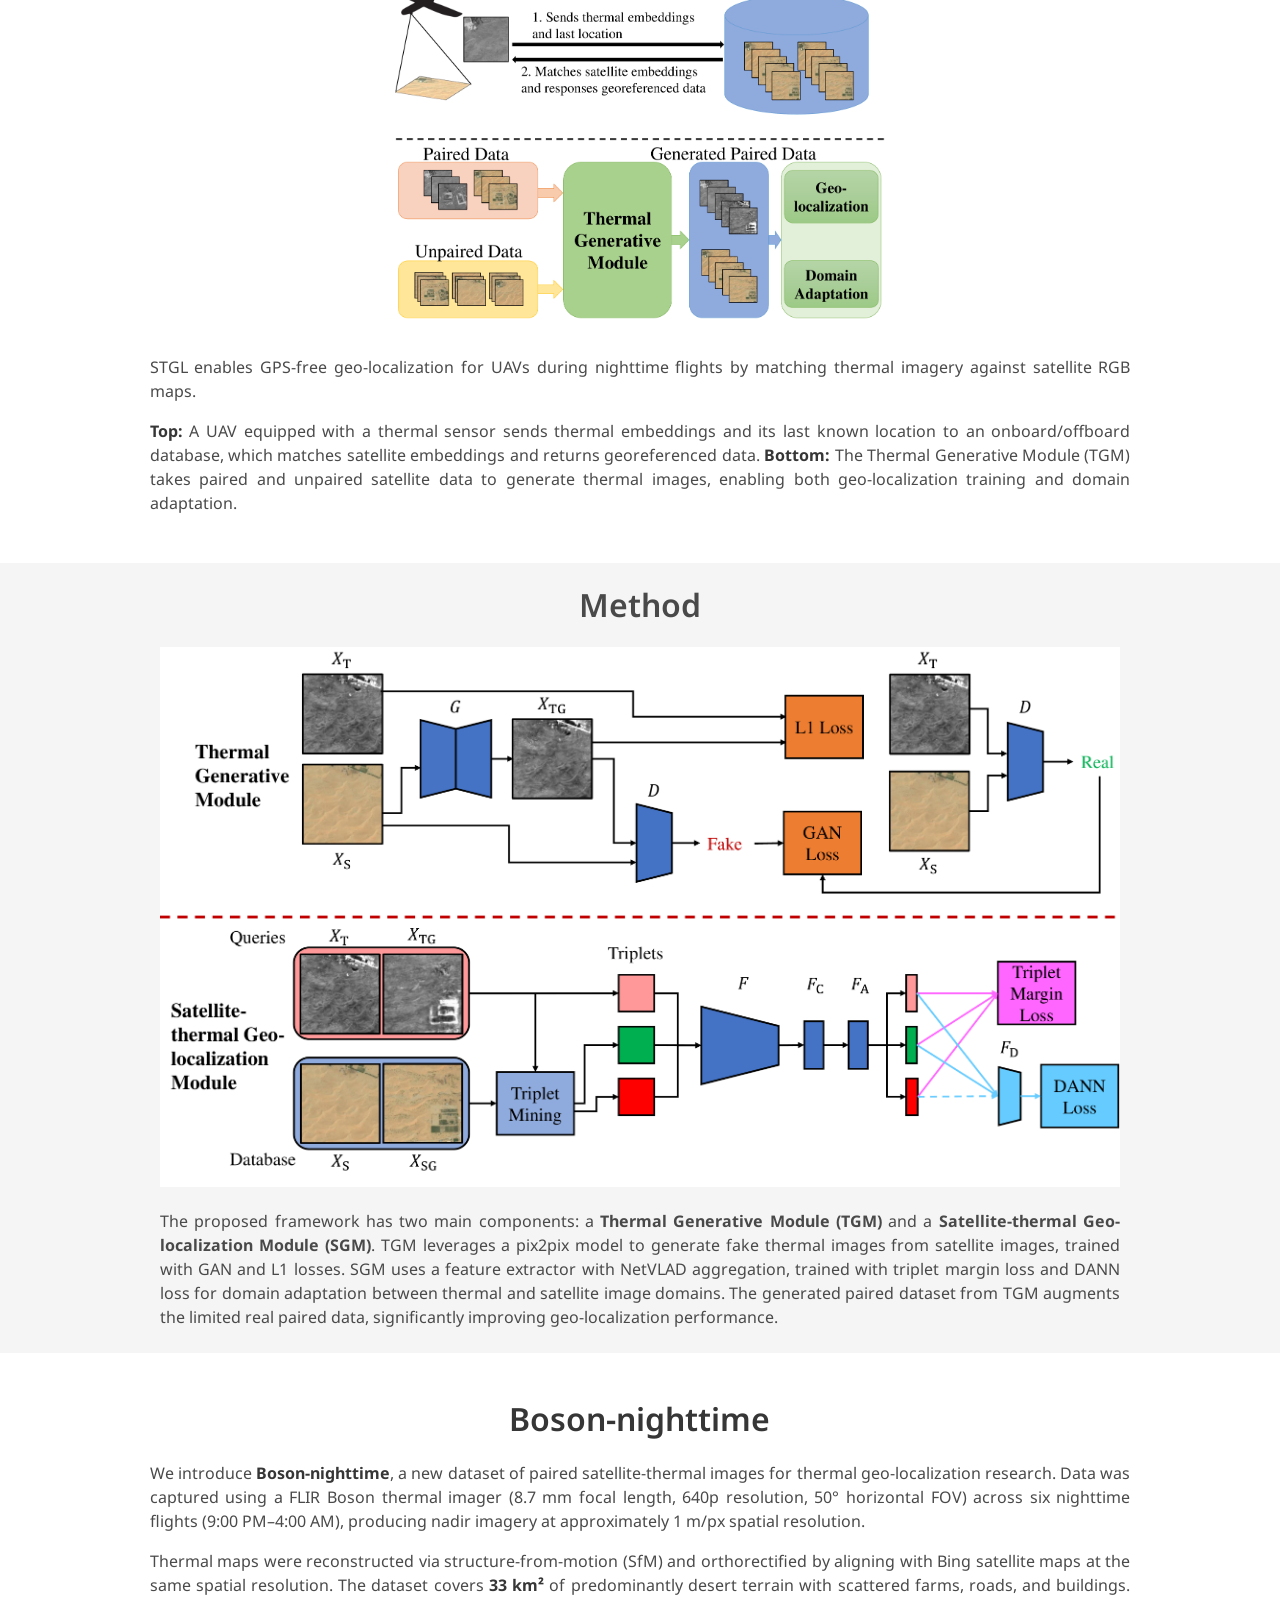
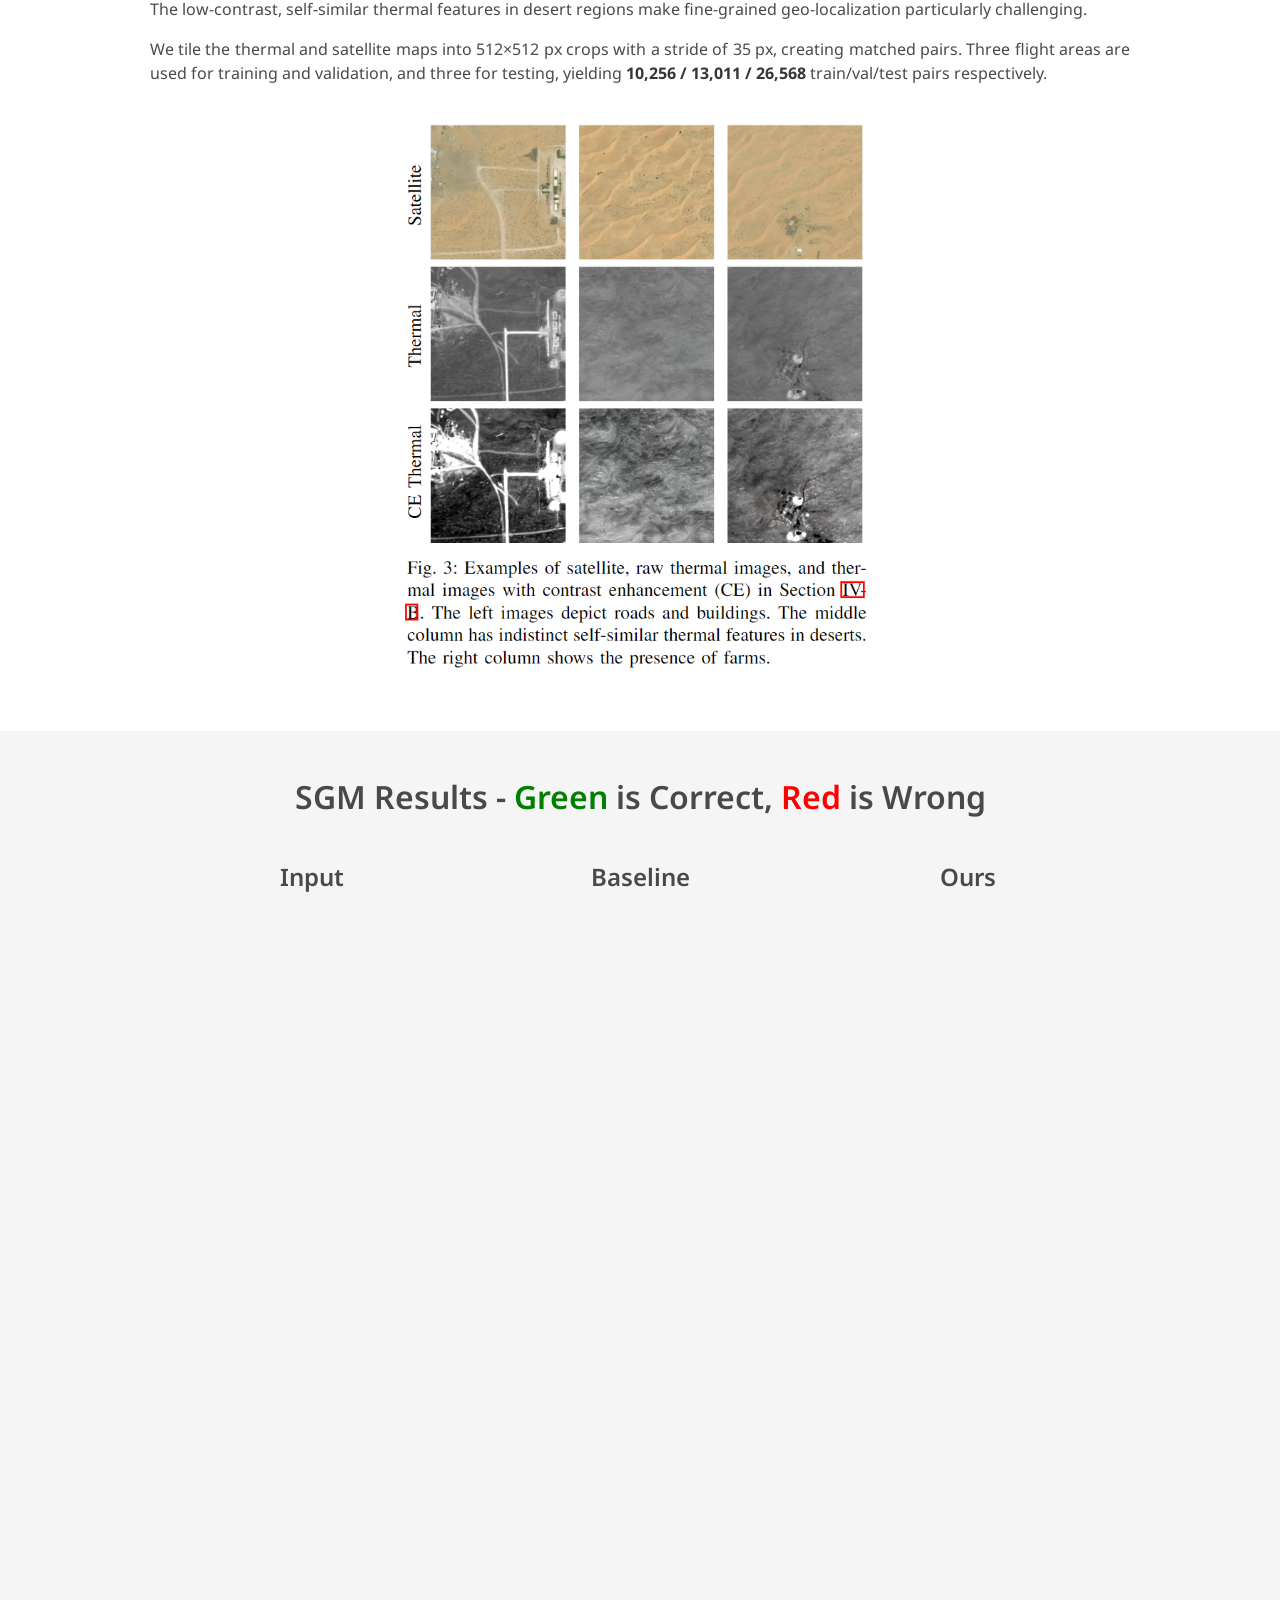
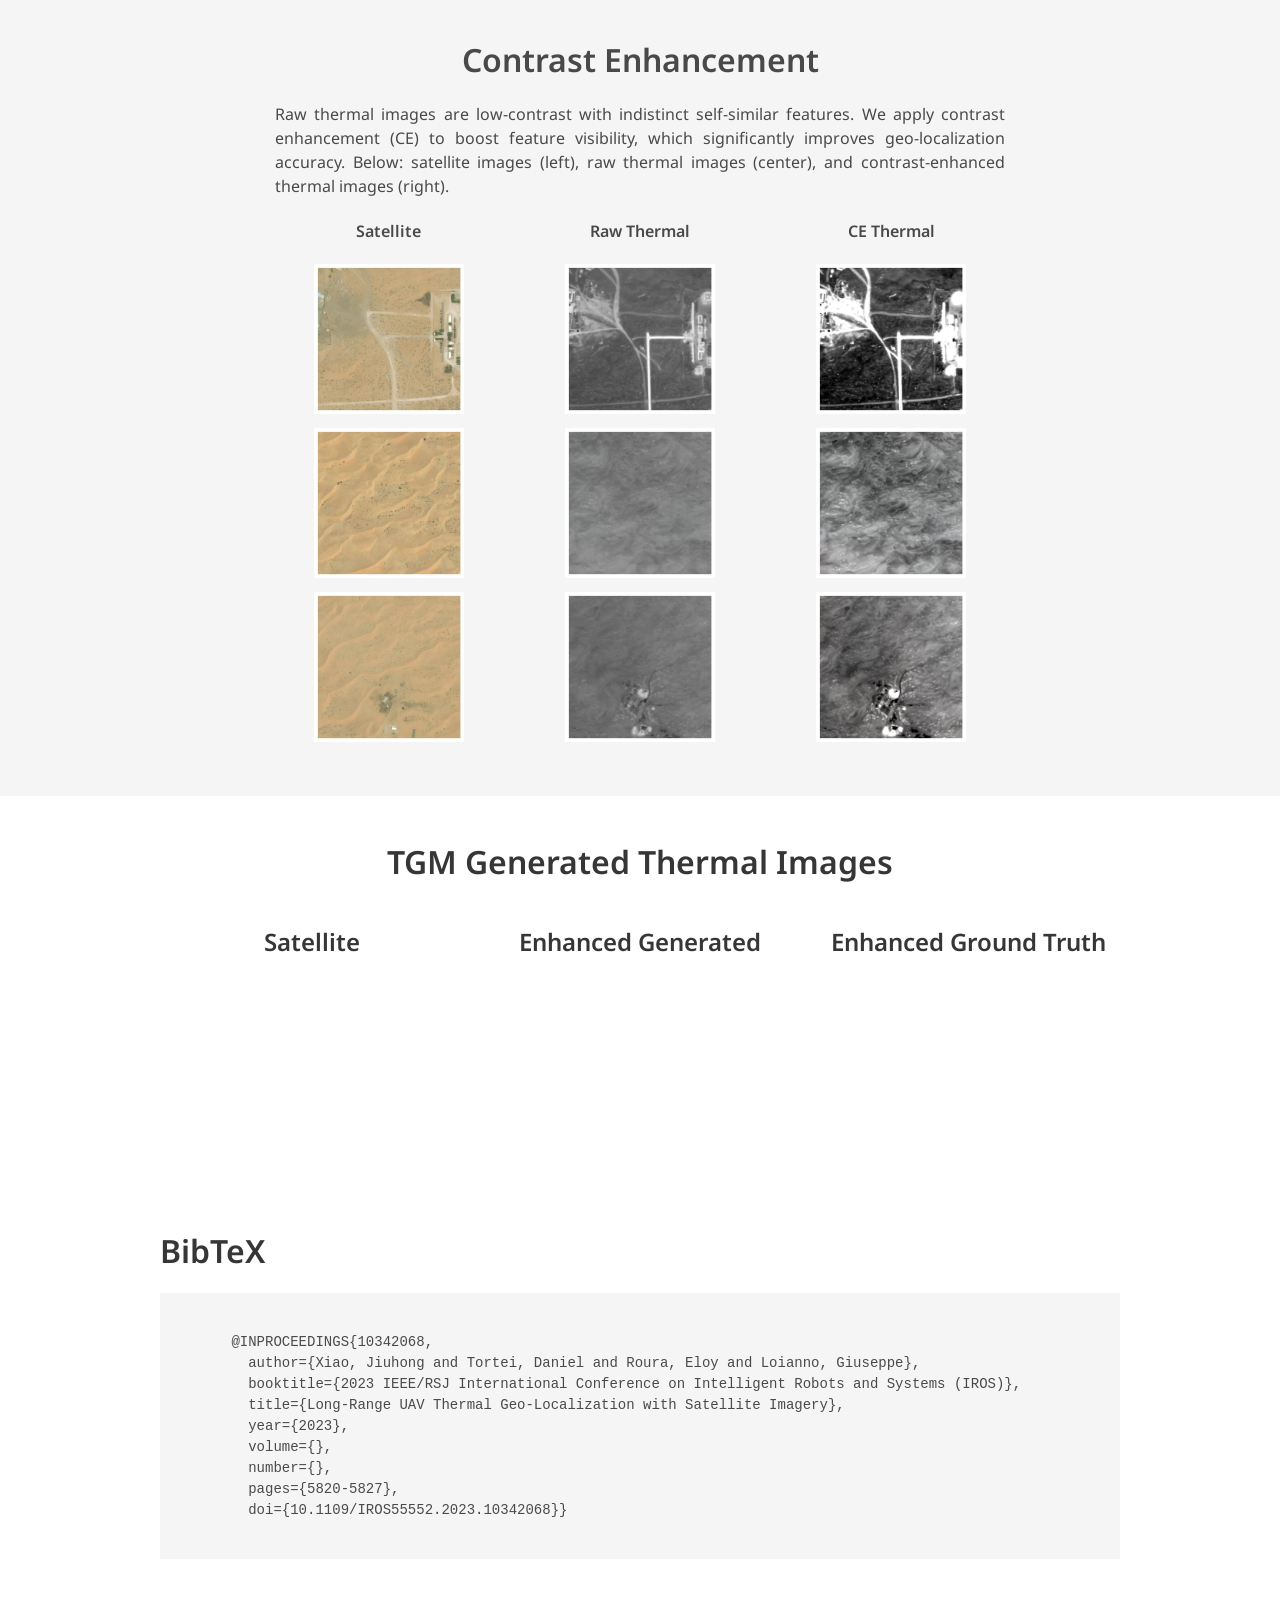
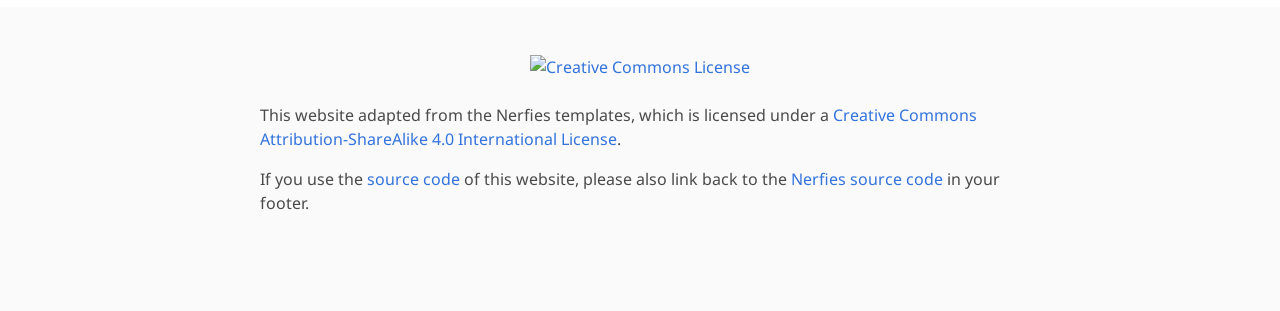
==== commit 168a64bf: "update" ====
--- a/index.html
+++ b/index.html
@@ -170,9 +170,9 @@
       </div>
   </section>
 
+  <!-- Video -->
   <section class="hero teaser">
     <div class="hero-body">
-      <!-- Paper video. -->
       <div class="columns is-centered has-text-centered">
         <div class="column is-three-fifths">
           <h2 class="title is-3">Video</h2>
@@ -185,15 +185,12 @@
         </div>
       </div>
     </div>
-    <!--Paper video-->
-  </section>
-
-
-
+  </section>
+
+  <!-- Abstract -->
   <section class="hero is-small is-light">
     <div class="hero-body">
       <div class="container">
-        <!-- Abstract. -->
         <div class="columns is-centered has-text-centered">
           <div class="column is-full">
             <h2 class="title is-3">Abstract</h2>
@@ -219,26 +216,80 @@
       </div>
   </section>
 
+  <!-- Overview -->
+  <section class="section">
+    <div class="columns is-centered has-text-centered">
+      <div class="column is-four-fifths">
+        <h2 class="title is-3">Overview</h2>
+        <p><img src="./static/images/teaser-1.png" alt="STGL overview: UAV thermal geo-localization pipeline"
+            style="max-width: 50%;"></p>
+        <div class="content has-text-justified" style="margin-top: 1rem;">
+          <p>
+            STGL enables GPS-free geo-localization for UAVs during nighttime flights by matching thermal imagery
+            against satellite RGB maps.
+          </p>
+          <p>
+            <strong>Top:</strong> A UAV equipped with a thermal sensor sends thermal embeddings and its last known
+            location to an onboard/offboard database, which matches satellite embeddings and returns georeferenced
+            data.
+            <strong>Bottom:</strong> The Thermal Generative Module (TGM) takes paired and unpaired satellite data
+            to generate thermal images, enabling both geo-localization training and domain adaptation.
+          </p>
+        </div>
+      </div>
+    </div>
+  </section>
+
+  <!-- Method -->
+  <section class="hero is-small is-light">
+    <div class="hero-body">
+      <div class="container is-max-desktop">
+        <div class="columns is-centered has-text-centered">
+          <div class="column is-full">
+            <h2 class="title is-3">Method</h2>
+            <p><img src="./static/images/framework-1.png" alt="STGL framework diagram"
+                style="max-width: 100%;"></p>
+            <div class="content has-text-justified" style="margin-top: 1rem;">
+              <p>
+                The proposed framework has two main components: a <strong>Thermal Generative Module (TGM)</strong> and a
+                <strong>Satellite-thermal Geo-localization Module (SGM)</strong>.
+                TGM leverages a pix2pix model to generate fake thermal images from satellite images, trained with GAN
+                and L1 losses.
+                SGM uses a feature extractor with NetVLAD aggregation, trained with triplet margin loss and
+                DANN loss for domain adaptation between thermal and satellite image domains.
+                The generated paired dataset from TGM augments the limited real paired data, significantly improving
+                geo-localization performance.
+              </p>
+            </div>
+          </div>
+        </div>
+      </div>
+    </div>
+  </section>
+
+  <!-- Boson-nighttime -->
   <section class="section">
     <div class="columns is-centered has-text-centered">
       <div class="column is-four-fifths">
         <h2 class="title is-3">Boson-nighttime</h2>
         <div class="content has-text-justified">
           <p>
-            We used FLIR's Boson thermal imager (8.7 mm focal length, 640p resolution, and 50-degree horizontal field of
-            view). The collected images are nadir at approx. 1m/px spatial resolution. We performed six flights from
-            9:00 PM to 4:00 AM and label this dataset as Boson-nighttime, accordingly. To create a single map, we first
-            run a structure-from-motion (SfM) algorithm to reconstruct the thermal map from multiple views.
-            Subsequently, orthorectification is performed by aligning the photometric satellite maps with thermal maps
-            at the same spatial resolution. The ground area covered by Boson-nighttime measures 33km^2 in total. The
-            most prevalent map feature is the desert, with small portions of farms, roads, and buildings. The
-            low-contrast self-similar thermal features in the desert regions have made it difficult for geo-localization
-            at a finer scale. The Bing satellite map (https://www.bing.com/maps/aerial) is cropped in the corresponding
-            area as our satellite reference map. We tile the thermal map into 512x512 px thermal image crops with a
-            stride of 35 px. Each thermal image crop pairs with the corresponding satellite image crop. Areas covered by
-            three flights of Boson-nighttime are used for training and validation. The remaining areas, covered by the
-            other three flights are used for testing. The train/validation/test splits for Boson-nighttime are
-            10256/13011/26568 pairs of satellite and thermal image crops, respectively.
+            We introduce <strong>Boson-nighttime</strong>, a new dataset of paired satellite-thermal images
+            for thermal geo-localization research. Data was captured using a FLIR Boson thermal imager
+            (8.7 mm focal length, 640p resolution, 50&deg; horizontal FOV) across six nighttime flights
+            (9:00 PM&ndash;4:00 AM), producing nadir imagery at approximately 1 m/px spatial resolution.
+          </p>
+          <p>
+            Thermal maps were reconstructed via structure-from-motion (SfM) and orthorectified by aligning
+            with Bing satellite maps at the same spatial resolution. The dataset covers
+            <strong>33 km&sup2;</strong> of predominantly desert terrain with scattered farms, roads, and
+            buildings. The low-contrast, self-similar thermal features in desert regions make fine-grained
+            geo-localization particularly challenging.
+          </p>
+          <p>
+            We tile the thermal and satellite maps into 512&times;512 px crops with a stride of 35 px,
+            creating matched pairs. Three flight areas are used for training and validation, and three for
+            testing, yielding <strong>10,256 / 13,011 / 26,568</strong> train/val/test pairs respectively.
           </p>
         </div>
         <p><img id="tgm_1" src="./data/boson-nighttime.png" width="500"></p>
@@ -248,6 +299,7 @@
 
   </section>
 
+  <!-- SGM Results -->
   <section class="hero is-light">
     <div class="hero-body">
       <div class="columns is-centered has-text-centered">
@@ -264,38 +316,95 @@
           <div class="column has-text-centered">
             <div class="content">
               <h2 class="title is-4">Input</h2>
-              <img id="sgm_1" src="./data/sgm/image35.gif" width="400">
-              <img id="sgm_2" src="./data/sgm/image42.gif" width="400">
-              <img id="sgm_3" src="./data/sgm/image36.gif" width="400">
-              <img id="sgm_4" src="./data/sgm/image39.gif" width="400">
+              <video autoplay loop muted playsinline width="400"><source src="./data/sgm/image35.mp4" type="video/mp4"></video>
+              <video autoplay loop muted playsinline width="400"><source src="./data/sgm/image42.mp4" type="video/mp4"></video>
+              <video autoplay loop muted playsinline width="400"><source src="./data/sgm/image36.mp4" type="video/mp4"></video>
+              <video autoplay loop muted playsinline width="400"><source src="./data/sgm/image39.mp4" type="video/mp4"></video>
             </div>
           </div>
 
           <div class="column has-text-centered">
             <div class="content">
               <h2 class="title is-4">Baseline</h2>
-              <img id="sgm_5" src="./data/sgm/image31.gif" width="400">
-              <img id="sgm_6" src="./data/sgm/image32.gif" width="400">
-              <img id="sgm_7" src="./data/sgm/image33.gif" width="400">
-              <img id="sgm_8" src="./data/sgm/image34.gif" width="400">
+              <video autoplay loop muted playsinline width="400"><source src="./data/sgm/image31.mp4" type="video/mp4"></video>
+              <video autoplay loop muted playsinline width="400"><source src="./data/sgm/image32.mp4" type="video/mp4"></video>
+              <video autoplay loop muted playsinline width="400"><source src="./data/sgm/image33.mp4" type="video/mp4"></video>
+              <video autoplay loop muted playsinline width="400"><source src="./data/sgm/image34.mp4" type="video/mp4"></video>
             </div>
           </div>
 
           <div class="column has-text-centered">
             <div class="content">
               <h2 class="title is-4">Ours</h2>
-              <img id="sgm_9" src="./data/sgm/image37.gif" width="400">
-              <img id="sgm_6" src="./data/sgm/image38.gif" width="400">
-              <img id="sgm_7" src="./data/sgm/image40.gif" width="400">
-              <img id="sgm_8" src="./data/sgm/image41.gif" width="400">
-            </div>
-          </div>
-        </div>
-      </div>
-    </div>
-  </section>
-
-
+              <video autoplay loop muted playsinline width="400"><source src="./data/sgm/image37.mp4" type="video/mp4"></video>
+              <video autoplay loop muted playsinline width="400"><source src="./data/sgm/image38.mp4" type="video/mp4"></video>
+              <video autoplay loop muted playsinline width="400"><source src="./data/sgm/image40.mp4" type="video/mp4"></video>
+              <video autoplay loop muted playsinline width="400"><source src="./data/sgm/image41.mp4" type="video/mp4"></video>
+            </div>
+          </div>
+        </div>
+      </div>
+    </div>
+  </section>
+
+  <!-- Results Histogram -->
+  <!-- <section class="section">
+    <div class="columns is-centered has-text-centered">
+      <div class="column is-three-fifths">
+        <h2 class="title is-3">Results</h2>
+        <div class="content has-text-justified">
+          <p>
+            The histogram below compares the L2 distance error distribution between the Baseline Model (ResNet-18) and
+            Our Best Model (ResNet-18 with CE, DANN only positive, and generated dataset). Our Best Model achieves
+            <strong>R@1 &gt; 90</strong>, <strong>R@5 &gt; 95</strong>, and
+            <strong>L2 error &lt; 15m</strong>, significantly outperforming the baseline. The histogram
+            shows that our model produces more low-error retrievals and far fewer localization failures.
+          </p>
+        </div>
+        <p><img src="./static/images/hist.png" alt="Histogram of L2 distance error" style="max-width: 100%;"></p>
+      </div>
+    </div>
+  </section> -->
+
+  <!-- Contrast Enhancement -->
+  <section class="hero is-light">
+    <div class="hero-body">
+      <div class="columns is-centered has-text-centered">
+        <div class="column is-three-fifths">
+          <h2 class="title is-3">Contrast Enhancement</h2>
+          <div class="content has-text-justified">
+            <p>
+              Raw thermal images are low-contrast with indistinct self-similar features. We apply contrast enhancement
+              (CE) to boost feature visibility, which significantly improves geo-localization accuracy. Below: satellite
+              images (left), raw thermal images (center), and contrast-enhanced thermal images (right).
+            </p>
+          </div>
+          <div class="columns is-centered">
+            <div class="column has-text-centered">
+              <h2 class="title is-6">Satellite</h2>
+              <img src="./static/images/4865_satellite.jpg" width="150" style="margin-bottom: 0.5rem;">
+              <img src="./static/images/7786_satellite.jpg" width="150" style="margin-bottom: 0.5rem;">
+              <img src="./static/images/8070_satellite.jpg" width="150">
+            </div>
+            <div class="column has-text-centered">
+              <h2 class="title is-6">Raw Thermal</h2>
+              <img src="./static/images/4865_gt.jpg" width="150" style="margin-bottom: 0.5rem;">
+              <img src="./static/images/7786_gt.jpg" width="150" style="margin-bottom: 0.5rem;">
+              <img src="./static/images/8070_gt.jpg" width="150">
+            </div>
+            <div class="column has-text-centered">
+              <h2 class="title is-6">CE Thermal</h2>
+              <img src="./static/images/4865_gt_contrast.jpg" width="150" style="margin-bottom: 0.5rem;">
+              <img src="./static/images/7786_gt_contrast.jpg" width="150" style="margin-bottom: 0.5rem;">
+              <img src="./static/images/8070_gt_contrast.jpg" width="150">
+            </div>
+          </div>
+        </div>
+      </div>
+    </div>
+  </section>
+
+  <!-- TGM Results -->
   <section class="section">
     <div class="columns is-centered has-text-centered">
       <div class="column">
@@ -310,21 +419,21 @@
         <div class="column has-text-centered">
           <div class="content">
             <h2 class="title is-4">Satellite</h2>
-            <img id="tgm_1" src="./data/tgm/tgm_1.gif" width="400">
+            <video autoplay loop muted playsinline width="400"><source src="./data/tgm/tgm_1.mp4" type="video/mp4"></video>
           </div>
         </div>
 
         <div class="column has-text-centered">
           <div class="content">
             <h2 class="title is-4">Enhanced Generated</h2>
-            <img id="tgm_2" src="./data/tgm/tgm_2.gif" width="400">
+            <video autoplay loop muted playsinline width="400"><source src="./data/tgm/tgm_2.mp4" type="video/mp4"></video>
           </div>
         </div>
 
         <div class="column has-text-centered">
           <div class="content">
             <h2 class="title is-4">Enhanced Ground Truth</h2>
-            <img id="tgm_3" src="./data/tgm/tgm_3.gif" width="400">
+            <video autoplay loop muted playsinline width="400"><source src="./data/tgm/tgm_3.mp4" type="video/mp4"></video>
           </div>
         </div>
       </div>
@@ -337,8 +446,8 @@
       <pre><code>
       @INPROCEEDINGS{10342068,
         author={Xiao, Jiuhong and Tortei, Daniel and Roura, Eloy and Loianno, Giuseppe},
-        booktitle={2023 IEEE/RSJ International Conference on Intelligent Robots and Systems (IROS)}, 
-        title={Long-Range UAV Thermal Geo-Localization with Satellite Imagery}, 
+        booktitle={2023 IEEE/RSJ International Conference on Intelligent Robots and Systems (IROS)},
+        title={Long-Range UAV Thermal Geo-Localization with Satellite Imagery},
         year={2023},
         volume={},
         number={},
@@ -377,4 +486,4 @@
 
 </body>
 
-</html>+</html>
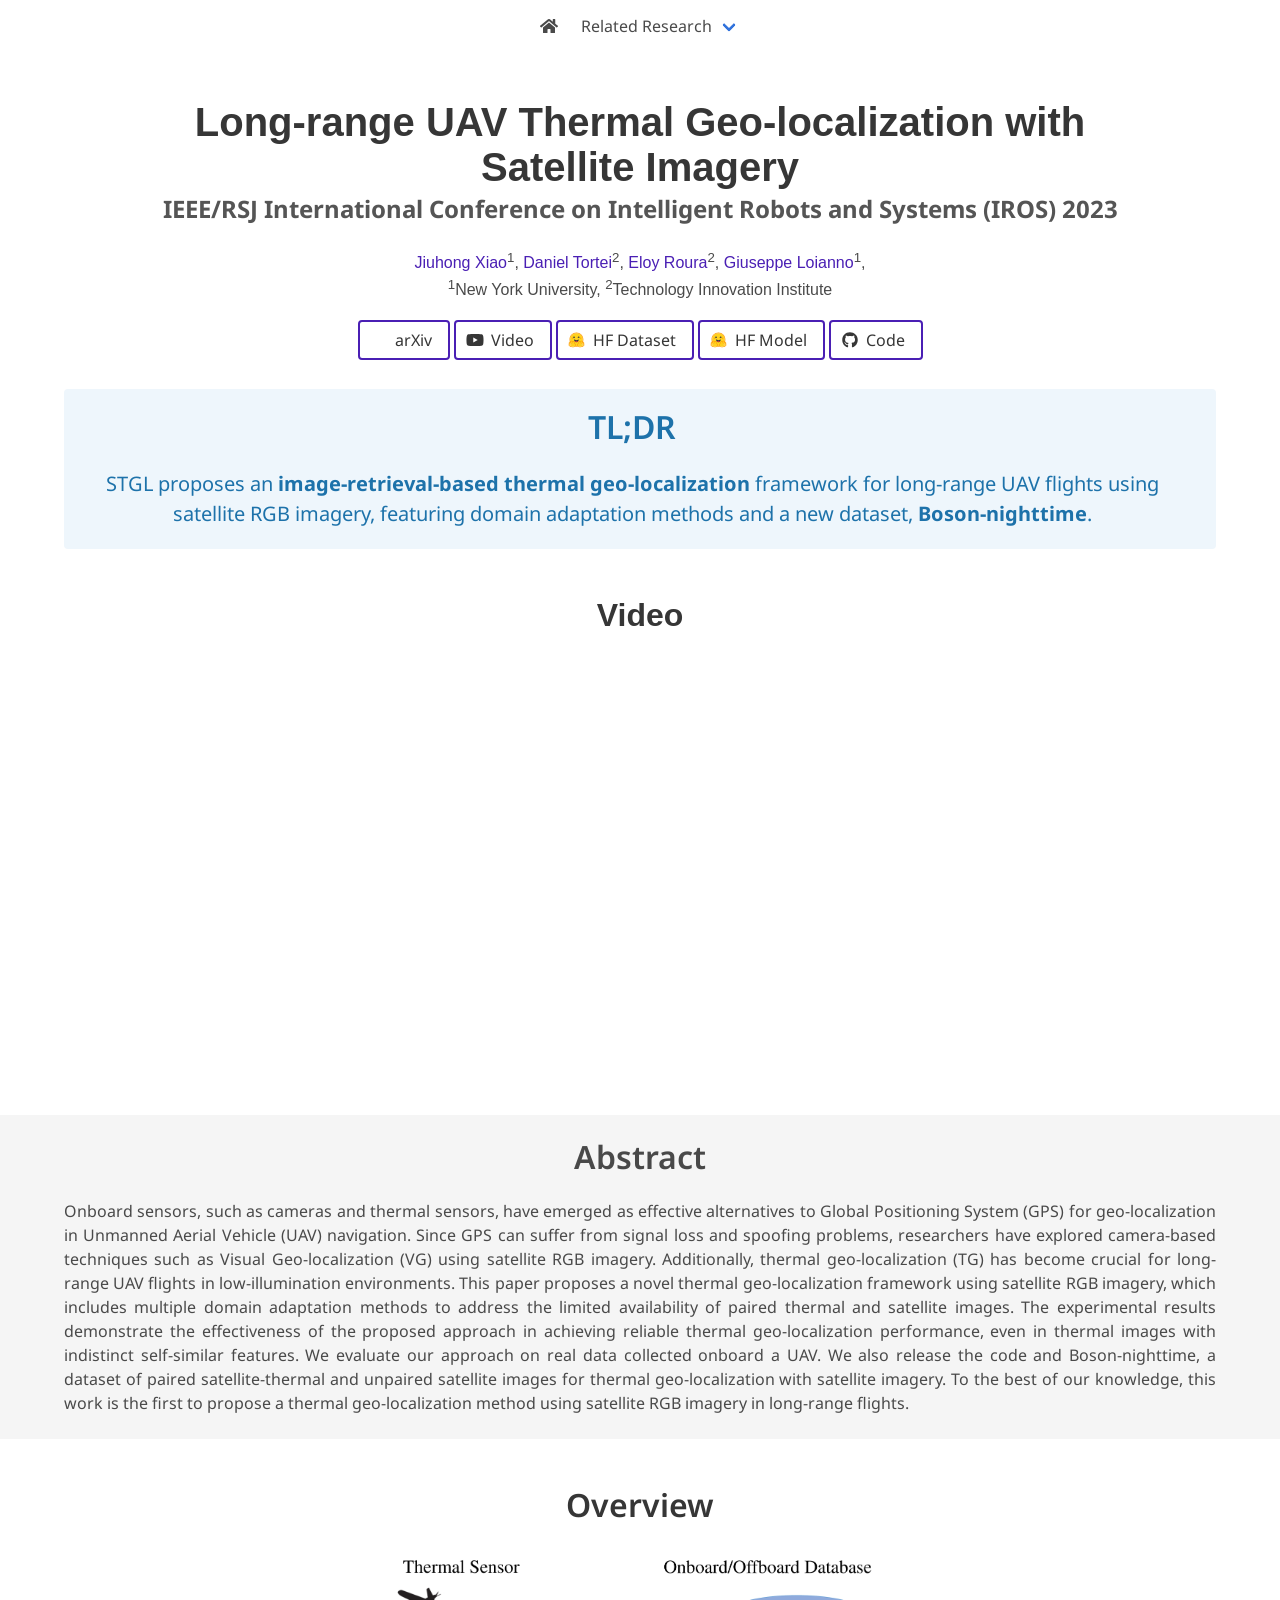
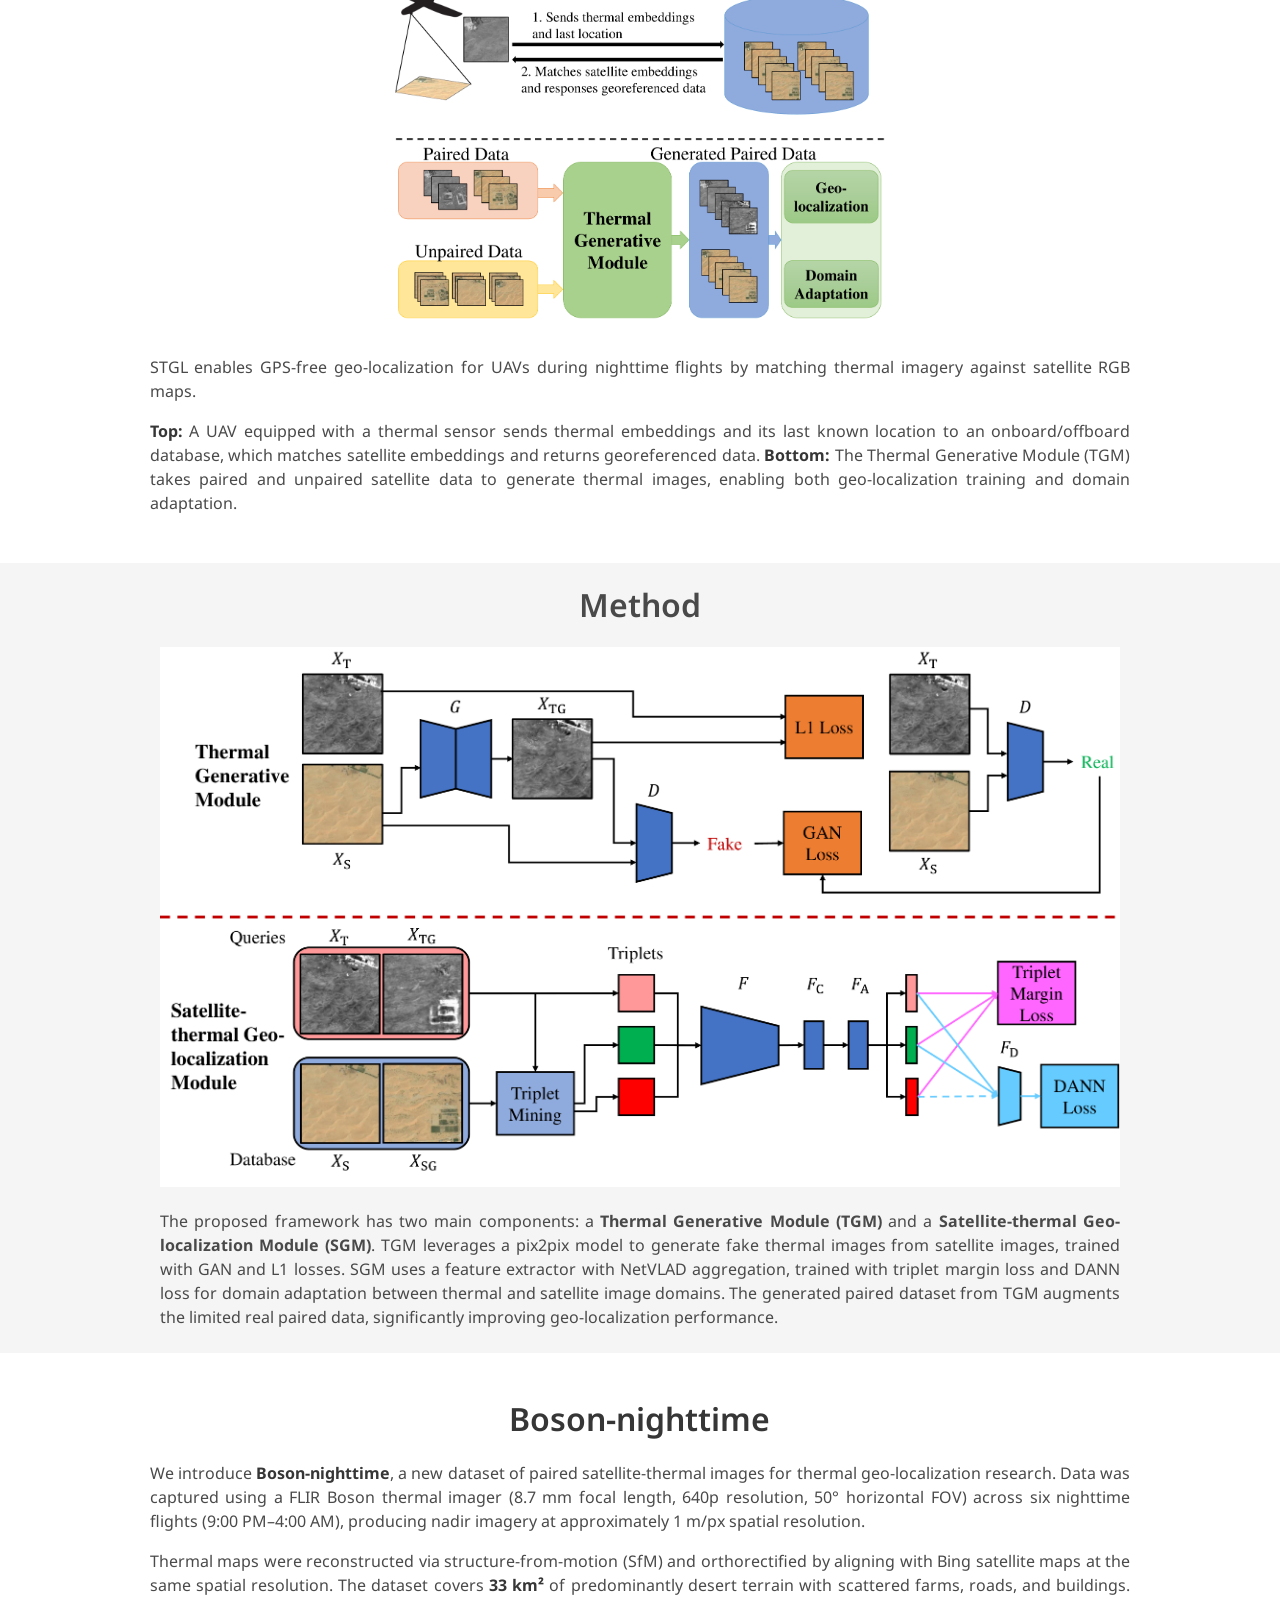
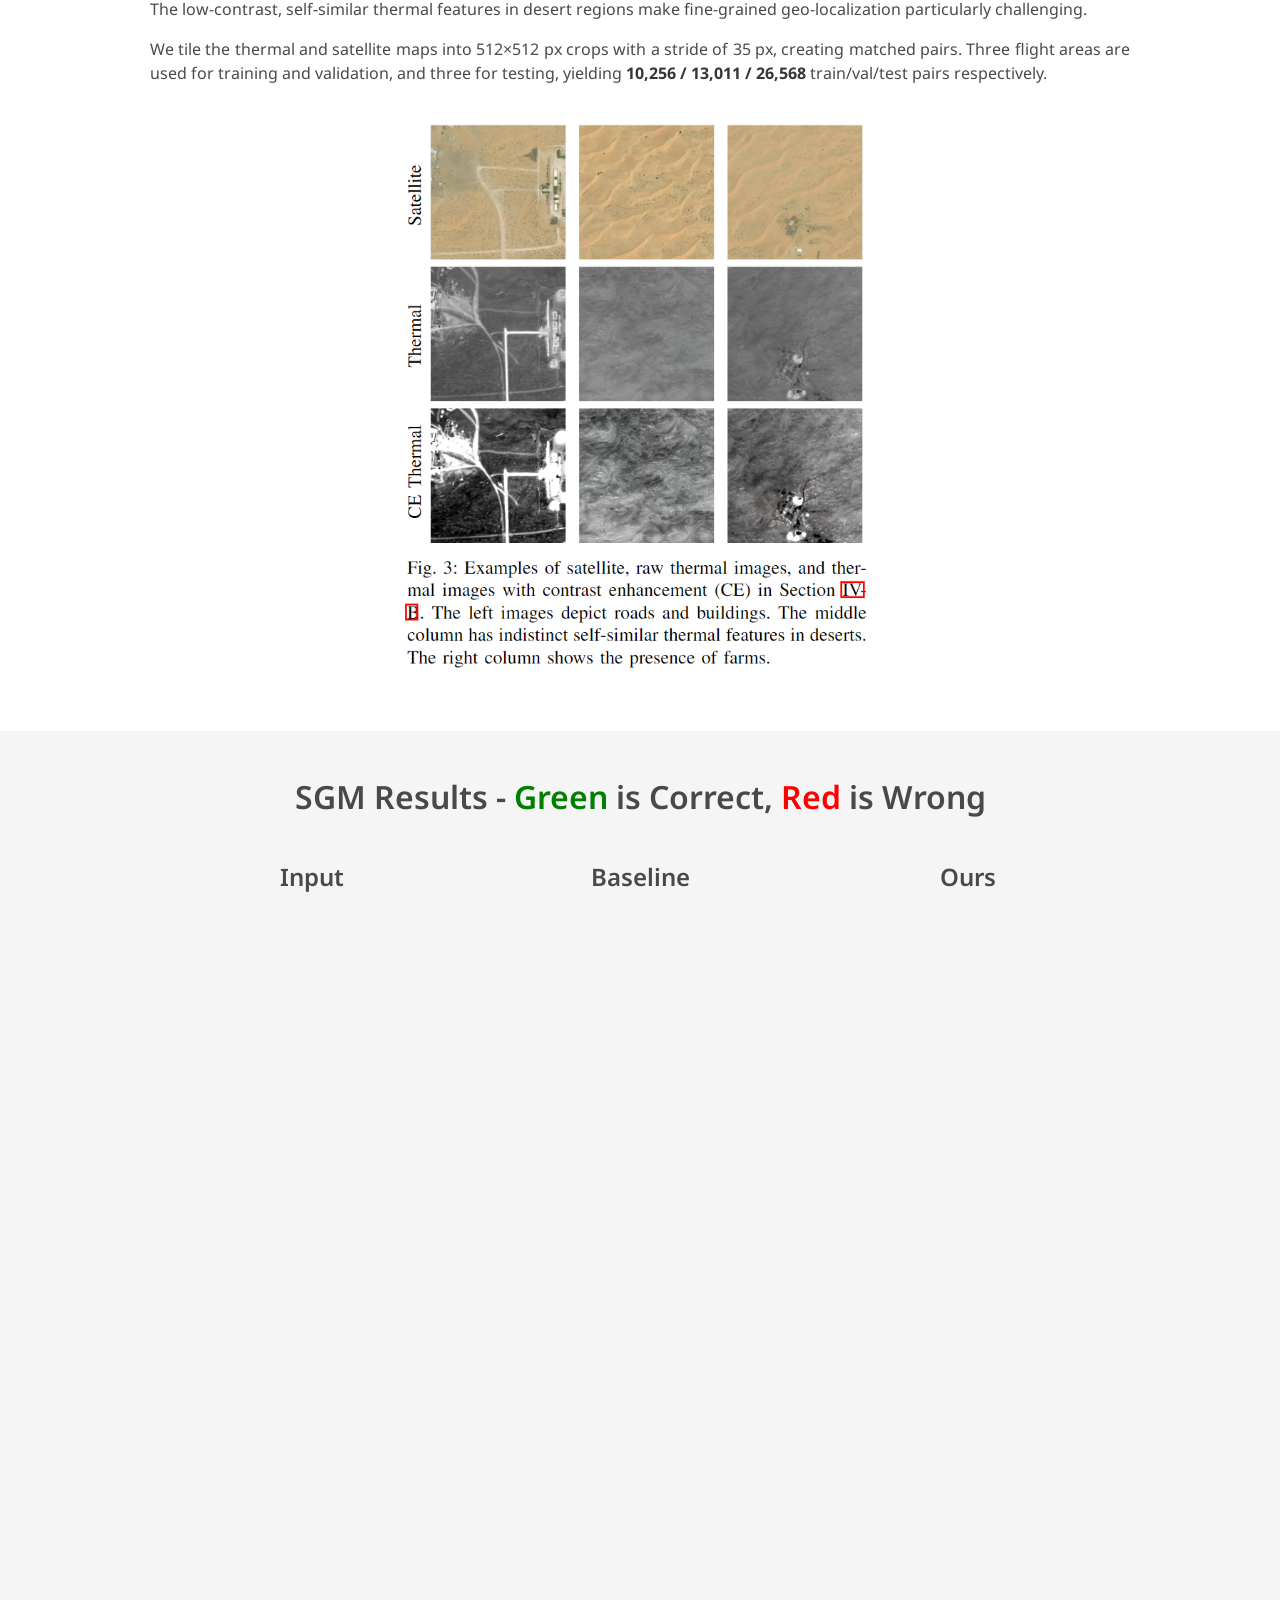
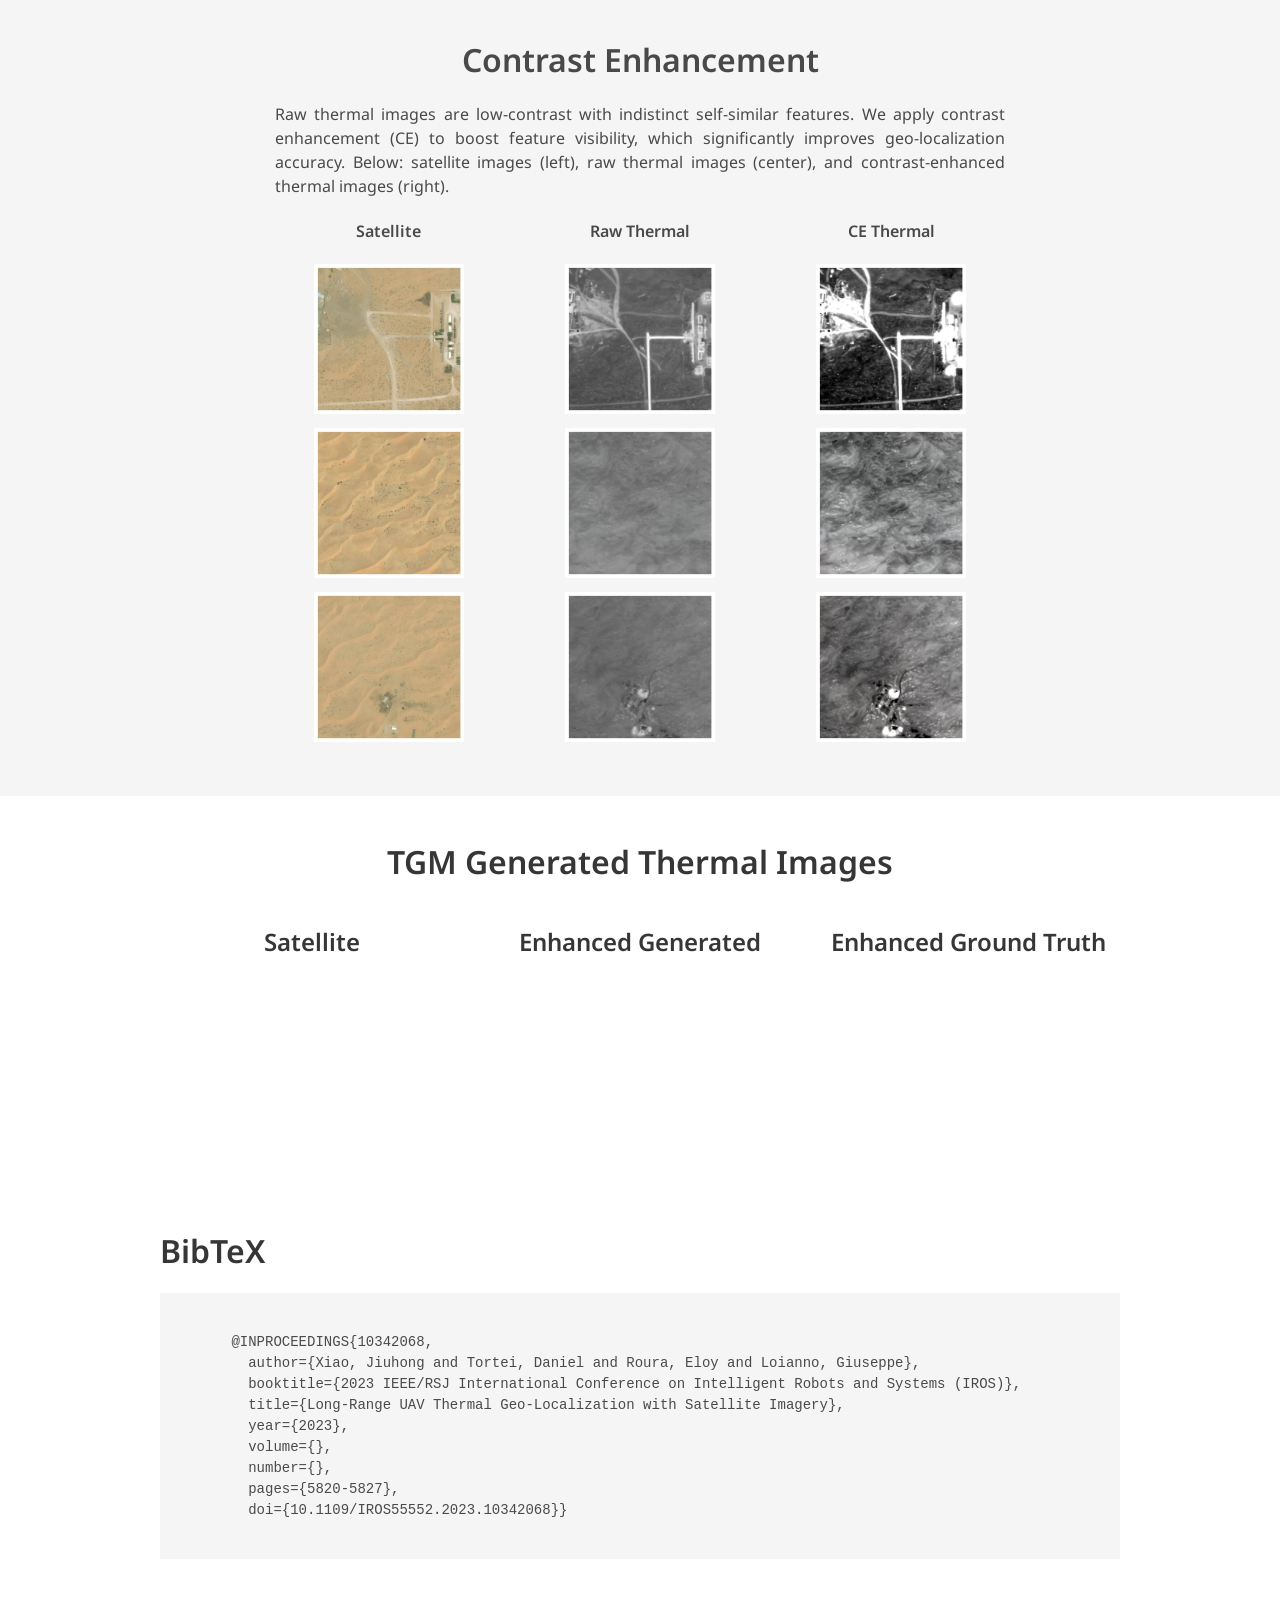
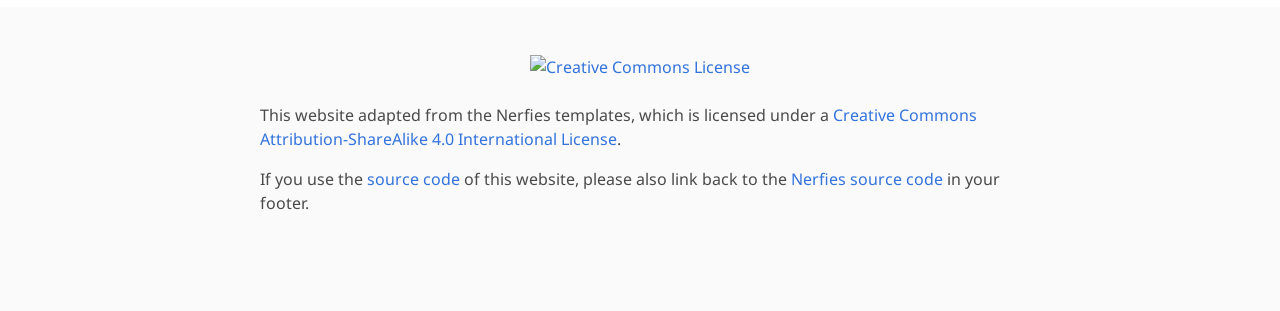
==== commit 47bdff70: "update link" ====
--- a/index.html
+++ b/index.html
@@ -1,489 +1,498 @@
-<!DOCTYPE html>
-<html>
-
-<head>
-  <link rel="icon" href="assets/title_image.png" type="image/x-icon">
-
-  <meta charset="utf-8">
-  <meta name="description" content="Long-range UAV Thermal Geo-localization with Satellite Imagery">
-  <meta name="keywords" content="Satellite Imagery, Thermal Imagery, Visual Geo-localization">
-  <meta name="viewport" content="width=device-width, initial-scale=1">
-  <title>Long-range UAV Thermal Geo-localization with Satellite Imagery</title>
-
-  <script>
-    window.dataLayer = window.dataLayer || [];
-
-    function gtag() {
-      dataLayer.push(arguments);
-    }
-
-    gtag('js', new Date());
-
-    gtag('config', 'G-PYVRSFMDRL');
-  </script>
-
-  <link href="https://fonts.googleapis.com/css?family=Google+Sans|Noto+Sans|Castoro" rel="stylesheet">
-
-  <link rel="stylesheet" href="./static/css/bulma.min.css">
-  <link rel="stylesheet" href="./static/css/bulma-carousel.min.css">
-  <link rel="stylesheet" href="./static/css/bulma-slider.min.css">
-  <link rel="stylesheet" href="./static/css/fontawesome.all.min.css">
-  <link rel="stylesheet" href="https://cdn.jsdelivr.net/gh/jpswalsh/academicons@1/css/academicons.min.css">
-  <link rel="stylesheet" href="./static/css/index.css">
-  <link rel="icon" href="./static/images/favicon.svg">
-
-  <script src="https://ajax.googleapis.com/ajax/libs/jquery/3.5.1/jquery.min.js"></script>
-  <script defer src="./static/js/fontawesome.all.min.js"></script>
-  <script src="./static/js/bulma-carousel.min.js"></script>
-  <script src="./static/js/bulma-slider.min.js"></script>
-  <script src="./static/js/index.js"></script>
-  <script src="https://cdn.plot.ly/plotly-latest.min.js"></script>
-
-</head>
-
-<body>
-
-  <nav class="navbar" role="navigation" aria-label="main navigation">
-    <div class="navbar-brand">
-      <a role="button" class="navbar-burger" aria-label="menu" aria-expanded="false">
-        <span aria-hidden="true"></span>
-        <span aria-hidden="true"></span>
-        <span aria-hidden="true"></span>
-      </a>
-    </div>
-    <div class="navbar-menu">
-      <div class="navbar-start" style="flex-grow: 1; justify-content: center;">
-        <a class="navbar-item" href="https://xjh19971.github.io/">
-          <span class="icon">
-            <i class="fas fa-home"></i>
-          </span>
-        </a>
-        <div class="navbar-item has-dropdown is-hoverable">
-          <a class="navbar-link">
-            Related Research
-          </a>
-          <div class="navbar-dropdown">
-            <a class="navbar-item" href="https://xjh19971.github.io/STHN/">
-              STHN
-            </a>
-            <a class="navbar-item" href="https://xjh19971.github.io/UASTHN/">
-              UASTHN
-            </a>
-            <a class="navbar-item" href="https://xjh19971.github.io/ThermalGen/">
-              ThermalGen
-            </a>
-            <a class="navbar-item" href="https://xjh19971.github.io/VG-SSL/">
-              VG-SSL
-            </a>
-          </div>
-        </div>
-      </div>
-
-    </div>
-  </nav>
-
-
-  <section class="hero">
-    <div class="hero-body">
-      <div class="container is-max-desktop">
-        <div class="columns is-centered">
-          <div class="column has-text-centered">
-            <h1 class="title is-2 publication-title">Long-range UAV Thermal Geo-localization with Satellite Imagery</h1>
-            <h2 class="subtitle is-4 publication-venue">IEEE/RSJ International Conference on Intelligent Robots and
-              Systems (IROS) 2023</h2>
-            <div class="is-size-6 publication-authors">
-              <span class="author-block">
-                <a href="https://xjh19971.github.io">Jiuhong Xiao</a><sup>1</sup>,</span>
-              <span class="author-block">
-                <a href="https://scholar.google.com/citations?user=HXIhQT4AAAAJ&hl=en">Daniel
-                  Tortei</a><sup>2</sup>,</span>
-              <span class="author-block">
-                <a href="https://scholar.google.com/citations?user=GZ-_ktwAAAAJ&hl=en">Eloy
-                  Roura</a><sup>2</sup>,</span>
-              <span class="author-block">
-                <a href="https://engineering.nyu.edu/faculty/giuseppe-loianno">Giuseppe Loianno</a><sup>1</sup>,</span>
-            </div>
-
-            <div class="is-size-6 publication-authors">
-              <span class="author-block"><sup>1</sup>New York University</a>,
-                <sup>2</sup>Technology Innovation Institute</a>
-            </div>
-
-            <div class="column has-text-centered">
-              <div class="publication-links">
-                <!-- PDF Link. -->
-                <span class="link-block">
-                  <a href="https://arxiv.org/abs/2306.02994" class="external-link button is-normal ">
-                    <span class="icon">
-                      <i class="ai ai-arxiv"></i>
-                    </span>
-                    <span>arXiv</span>
-                  </a>
-                </span>
-                <!-- Video Link. -->
-                <span class="link-block">
-                  <a href="https://youtu.be/KVHFcNsK8Bg" class="external-link button is-normal ">
-                    <span class="icon">
-                      <i class="fab fa-youtube"></i>
-                    </span>
-                    <span>Video</span>
-                  </a>
-                </span>
-                <span class="link-block">
-                  <a href="https://huggingface.co/datasets/xjh19972/boson-nighttime/tree/main/satellite-thermal-dataset-v1"
-                    class="external-link button is-normal">
-                    <span class="icon">
-                      <i class="fa fa-face-smiling-hands"></i>
-                    </span>
-                    <span>HF Dataset</span>
-                  </a>
-                </span>
-                <!-- Code Link. -->
-                <span class="link-block">
-                  <a href="https://github.com/arplaboratory/satellite-thermal-geo-localization"
-                    class="external-link button is-normal ">
-                    <span class="icon">
-                      <i class="fab fa-github"></i>
-                    </span>
-                    <span>Code</span>
-                  </a>
-                </span>
-              </div>
-            </div>
-          </div>
-        </div>
-      </div>
-      <div class="container">
-        <div class="columns is-centered has-text-centered">
-          <div class="column is-full">
-            <div class="notification is-info is-light" style="margin-bottom: 0;">
-              <h2 class="title is-3">TL;DR</h2>
-              <p class="is-size-5">
-                STGL proposes an <strong>image-retrieval-based thermal geo-localization</strong> framework for
-                long-range UAV flights
-                using satellite RGB imagery, featuring domain adaptation methods and a new dataset,
-                <strong>Boson-nighttime</strong>.
-              </p>
-            </div>
-          </div>
-        </div>
-      </div>
-  </section>
-
-  <!-- Video -->
-  <section class="hero teaser">
-    <div class="hero-body">
-      <div class="columns is-centered has-text-centered">
-        <div class="column is-three-fifths">
-          <h2 class="title is-3">Video</h2>
-          <div class="publication-video">
-            <iframe width="560" height="315" src="https://www.youtube.com/embed/KVHFcNsK8Bg"
-              title="YouTube video player" frameborder="0"
-              allow="accelerometer; autoplay; clipboard-write; encrypted-media; gyroscope; picture-in-picture; web-share"
-              allowfullscreen></iframe>
-          </div>
-        </div>
-      </div>
-    </div>
-  </section>
-
-  <!-- Abstract -->
-  <section class="hero is-small is-light">
-    <div class="hero-body">
-      <div class="container">
-        <div class="columns is-centered has-text-centered">
-          <div class="column is-full">
-            <h2 class="title is-3">Abstract</h2>
-            <div class="content has-text-justified">
-              <p>
-                Onboard sensors, such as cameras and thermal sensors, have emerged as effective alternatives to Global
-                Positioning System (GPS) for geo-localization in Unmanned Aerial Vehicle (UAV) navigation. Since GPS can
-                suffer from signal loss and spoofing problems, researchers have explored camera-based techniques such as
-                Visual Geo-localization (VG) using satellite RGB imagery. Additionally, thermal geo-localization (TG)
-                has become crucial for long-range UAV flights in low-illumination environments. This paper proposes a
-                novel thermal geo-localization framework using satellite RGB imagery, which includes multiple domain
-                adaptation methods to address the limited availability of paired thermal and satellite images. The
-                experimental results demonstrate the effectiveness of the proposed approach in achieving reliable
-                thermal geo-localization performance, even in thermal images with indistinct self-similar features. We
-                evaluate our approach on real data collected onboard a UAV. We also release the code and
-                Boson-nighttime, a dataset of paired satellite-thermal and unpaired satellite images for thermal
-                geo-localization with satellite imagery. To the best of our knowledge, this work is the first to propose
-                a thermal geo-localization method using satellite RGB imagery in long-range flights.
-              </p>
-            </div>
-          </div>
-        </div>
-      </div>
-  </section>
-
-  <!-- Overview -->
-  <section class="section">
-    <div class="columns is-centered has-text-centered">
-      <div class="column is-four-fifths">
-        <h2 class="title is-3">Overview</h2>
-        <p><img src="./static/images/teaser-1.png" alt="STGL overview: UAV thermal geo-localization pipeline"
-            style="max-width: 50%;"></p>
-        <div class="content has-text-justified" style="margin-top: 1rem;">
-          <p>
-            STGL enables GPS-free geo-localization for UAVs during nighttime flights by matching thermal imagery
-            against satellite RGB maps.
-          </p>
-          <p>
-            <strong>Top:</strong> A UAV equipped with a thermal sensor sends thermal embeddings and its last known
-            location to an onboard/offboard database, which matches satellite embeddings and returns georeferenced
-            data.
-            <strong>Bottom:</strong> The Thermal Generative Module (TGM) takes paired and unpaired satellite data
-            to generate thermal images, enabling both geo-localization training and domain adaptation.
-          </p>
-        </div>
-      </div>
-    </div>
-  </section>
-
-  <!-- Method -->
-  <section class="hero is-small is-light">
-    <div class="hero-body">
-      <div class="container is-max-desktop">
-        <div class="columns is-centered has-text-centered">
-          <div class="column is-full">
-            <h2 class="title is-3">Method</h2>
-            <p><img src="./static/images/framework-1.png" alt="STGL framework diagram"
-                style="max-width: 100%;"></p>
-            <div class="content has-text-justified" style="margin-top: 1rem;">
-              <p>
-                The proposed framework has two main components: a <strong>Thermal Generative Module (TGM)</strong> and a
-                <strong>Satellite-thermal Geo-localization Module (SGM)</strong>.
-                TGM leverages a pix2pix model to generate fake thermal images from satellite images, trained with GAN
-                and L1 losses.
-                SGM uses a feature extractor with NetVLAD aggregation, trained with triplet margin loss and
-                DANN loss for domain adaptation between thermal and satellite image domains.
-                The generated paired dataset from TGM augments the limited real paired data, significantly improving
-                geo-localization performance.
-              </p>
-            </div>
-          </div>
-        </div>
-      </div>
-    </div>
-  </section>
-
-  <!-- Boson-nighttime -->
-  <section class="section">
-    <div class="columns is-centered has-text-centered">
-      <div class="column is-four-fifths">
-        <h2 class="title is-3">Boson-nighttime</h2>
-        <div class="content has-text-justified">
-          <p>
-            We introduce <strong>Boson-nighttime</strong>, a new dataset of paired satellite-thermal images
-            for thermal geo-localization research. Data was captured using a FLIR Boson thermal imager
-            (8.7 mm focal length, 640p resolution, 50&deg; horizontal FOV) across six nighttime flights
-            (9:00 PM&ndash;4:00 AM), producing nadir imagery at approximately 1 m/px spatial resolution.
-          </p>
-          <p>
-            Thermal maps were reconstructed via structure-from-motion (SfM) and orthorectified by aligning
-            with Bing satellite maps at the same spatial resolution. The dataset covers
-            <strong>33 km&sup2;</strong> of predominantly desert terrain with scattered farms, roads, and
-            buildings. The low-contrast, self-similar thermal features in desert regions make fine-grained
-            geo-localization particularly challenging.
-          </p>
-          <p>
-            We tile the thermal and satellite maps into 512&times;512 px crops with a stride of 35 px,
-            creating matched pairs. Three flight areas are used for training and validation, and three for
-            testing, yielding <strong>10,256 / 13,011 / 26,568</strong> train/val/test pairs respectively.
-          </p>
-        </div>
-        <p><img id="tgm_1" src="./data/boson-nighttime.png" width="500"></p>
-      </div>
-    </div>
-
-
-  </section>
-
-  <!-- SGM Results -->
-  <section class="hero is-light">
-    <div class="hero-body">
-      <div class="columns is-centered has-text-centered">
-        <div class="column">
-          <h2 class="title is-3">SGM Results - <span style="color: green;">Green</span> is Correct, <span
-              style="color: red;">Red</span> is Wrong</h2>
-          <p></p>
-        </div>
-      </div>
-
-      <div class="container is-max-desktop">
-        <div class="columns is-centered">
-
-          <div class="column has-text-centered">
-            <div class="content">
-              <h2 class="title is-4">Input</h2>
-              <video autoplay loop muted playsinline width="400"><source src="./data/sgm/image35.mp4" type="video/mp4"></video>
-              <video autoplay loop muted playsinline width="400"><source src="./data/sgm/image42.mp4" type="video/mp4"></video>
-              <video autoplay loop muted playsinline width="400"><source src="./data/sgm/image36.mp4" type="video/mp4"></video>
-              <video autoplay loop muted playsinline width="400"><source src="./data/sgm/image39.mp4" type="video/mp4"></video>
-            </div>
-          </div>
-
-          <div class="column has-text-centered">
-            <div class="content">
-              <h2 class="title is-4">Baseline</h2>
-              <video autoplay loop muted playsinline width="400"><source src="./data/sgm/image31.mp4" type="video/mp4"></video>
-              <video autoplay loop muted playsinline width="400"><source src="./data/sgm/image32.mp4" type="video/mp4"></video>
-              <video autoplay loop muted playsinline width="400"><source src="./data/sgm/image33.mp4" type="video/mp4"></video>
-              <video autoplay loop muted playsinline width="400"><source src="./data/sgm/image34.mp4" type="video/mp4"></video>
-            </div>
-          </div>
-
-          <div class="column has-text-centered">
-            <div class="content">
-              <h2 class="title is-4">Ours</h2>
-              <video autoplay loop muted playsinline width="400"><source src="./data/sgm/image37.mp4" type="video/mp4"></video>
-              <video autoplay loop muted playsinline width="400"><source src="./data/sgm/image38.mp4" type="video/mp4"></video>
-              <video autoplay loop muted playsinline width="400"><source src="./data/sgm/image40.mp4" type="video/mp4"></video>
-              <video autoplay loop muted playsinline width="400"><source src="./data/sgm/image41.mp4" type="video/mp4"></video>
-            </div>
-          </div>
-        </div>
-      </div>
-    </div>
-  </section>
-
-  <!-- Results Histogram -->
-  <!-- <section class="section">
-    <div class="columns is-centered has-text-centered">
-      <div class="column is-three-fifths">
-        <h2 class="title is-3">Results</h2>
-        <div class="content has-text-justified">
-          <p>
-            The histogram below compares the L2 distance error distribution between the Baseline Model (ResNet-18) and
-            Our Best Model (ResNet-18 with CE, DANN only positive, and generated dataset). Our Best Model achieves
-            <strong>R@1 &gt; 90</strong>, <strong>R@5 &gt; 95</strong>, and
-            <strong>L2 error &lt; 15m</strong>, significantly outperforming the baseline. The histogram
-            shows that our model produces more low-error retrievals and far fewer localization failures.
-          </p>
-        </div>
-        <p><img src="./static/images/hist.png" alt="Histogram of L2 distance error" style="max-width: 100%;"></p>
-      </div>
-    </div>
-  </section> -->
-
-  <!-- Contrast Enhancement -->
-  <section class="hero is-light">
-    <div class="hero-body">
-      <div class="columns is-centered has-text-centered">
-        <div class="column is-three-fifths">
-          <h2 class="title is-3">Contrast Enhancement</h2>
-          <div class="content has-text-justified">
-            <p>
-              Raw thermal images are low-contrast with indistinct self-similar features. We apply contrast enhancement
-              (CE) to boost feature visibility, which significantly improves geo-localization accuracy. Below: satellite
-              images (left), raw thermal images (center), and contrast-enhanced thermal images (right).
-            </p>
-          </div>
-          <div class="columns is-centered">
-            <div class="column has-text-centered">
-              <h2 class="title is-6">Satellite</h2>
-              <img src="./static/images/4865_satellite.jpg" width="150" style="margin-bottom: 0.5rem;">
-              <img src="./static/images/7786_satellite.jpg" width="150" style="margin-bottom: 0.5rem;">
-              <img src="./static/images/8070_satellite.jpg" width="150">
-            </div>
-            <div class="column has-text-centered">
-              <h2 class="title is-6">Raw Thermal</h2>
-              <img src="./static/images/4865_gt.jpg" width="150" style="margin-bottom: 0.5rem;">
-              <img src="./static/images/7786_gt.jpg" width="150" style="margin-bottom: 0.5rem;">
-              <img src="./static/images/8070_gt.jpg" width="150">
-            </div>
-            <div class="column has-text-centered">
-              <h2 class="title is-6">CE Thermal</h2>
-              <img src="./static/images/4865_gt_contrast.jpg" width="150" style="margin-bottom: 0.5rem;">
-              <img src="./static/images/7786_gt_contrast.jpg" width="150" style="margin-bottom: 0.5rem;">
-              <img src="./static/images/8070_gt_contrast.jpg" width="150">
-            </div>
-          </div>
-        </div>
-      </div>
-    </div>
-  </section>
-
-  <!-- TGM Results -->
-  <section class="section">
-    <div class="columns is-centered has-text-centered">
-      <div class="column">
-        <h2 class="title is-3">TGM Generated Thermal Images</h2>
-        <p></p>
-      </div>
-    </div>
-
-    <div class="container is-max-desktop">
-      <div class="columns is-centered">
-
-        <div class="column has-text-centered">
-          <div class="content">
-            <h2 class="title is-4">Satellite</h2>
-            <video autoplay loop muted playsinline width="400"><source src="./data/tgm/tgm_1.mp4" type="video/mp4"></video>
-          </div>
-        </div>
-
-        <div class="column has-text-centered">
-          <div class="content">
-            <h2 class="title is-4">Enhanced Generated</h2>
-            <video autoplay loop muted playsinline width="400"><source src="./data/tgm/tgm_2.mp4" type="video/mp4"></video>
-          </div>
-        </div>
-
-        <div class="column has-text-centered">
-          <div class="content">
-            <h2 class="title is-4">Enhanced Ground Truth</h2>
-            <video autoplay loop muted playsinline width="400"><source src="./data/tgm/tgm_3.mp4" type="video/mp4"></video>
-          </div>
-        </div>
-      </div>
-    </div>
-  </section>
-
-  <section class="section" id="BibTeX">
-    <div class="container is-max-desktop content">
-      <h2 class="title is-3">BibTeX</h2>
-      <pre><code>
-      @INPROCEEDINGS{10342068,
-        author={Xiao, Jiuhong and Tortei, Daniel and Roura, Eloy and Loianno, Giuseppe},
-        booktitle={2023 IEEE/RSJ International Conference on Intelligent Robots and Systems (IROS)},
-        title={Long-Range UAV Thermal Geo-Localization with Satellite Imagery},
-        year={2023},
-        volume={},
-        number={},
-        pages={5820-5827},
-        doi={10.1109/IROS55552.2023.10342068}}
-    </code></pre>
-    </div>
-  </section>
-
-  <footer class="footer">
-    <div class="container">
-      <div class="content has-text-centered">
-        <a rel="license" href="http://creativecommons.org/licenses/by-sa/4.0/">
-          <img alt="Creative Commons License" style="border-width:0"
-            src="https://i.creativecommons.org/l/by-sa/4.0/88x31.png" />
-        </a>
-      </div>
-      <div class="columns is-centered">
-        <div class="column is-8">
-          <div class="content">
-            <p>
-              This website adapted from the Nerfies templates, which is licensed under a <a rel="license"
-                href="http://creativecommons.org/licenses/by-sa/4.0/">Creative Commons Attribution-ShareAlike 4.0
-                International License</a>.
-            </p>
-            <p>
-              If you use the <a href="https://xjh19971.github.io/STGL/">source code</a> of this website,
-              please also link back to the <a href="https://github.com/nerfies/nerfies.github.io">Nerfies source
-                code</a> in your footer.
-            </p>
-          </div>
-        </div>
-      </div>
-    </div>
-  </footer>
-
-</body>
-
-</html>
+<!DOCTYPE html>
+<html>
+
+<head>
+  <link rel="icon" href="assets/title_image.png" type="image/x-icon">
+
+  <meta charset="utf-8">
+  <meta name="description" content="Long-range UAV Thermal Geo-localization with Satellite Imagery">
+  <meta name="keywords" content="Satellite Imagery, Thermal Imagery, Visual Geo-localization">
+  <meta name="viewport" content="width=device-width, initial-scale=1">
+  <title>Long-range UAV Thermal Geo-localization with Satellite Imagery</title>
+
+  <script>
+    window.dataLayer = window.dataLayer || [];
+
+    function gtag() {
+      dataLayer.push(arguments);
+    }
+
+    gtag('js', new Date());
+
+    gtag('config', 'G-PYVRSFMDRL');
+  </script>
+
+  <link href="https://fonts.googleapis.com/css?family=Google+Sans|Noto+Sans|Castoro" rel="stylesheet">
+
+  <link rel="stylesheet" href="./static/css/bulma.min.css">
+  <link rel="stylesheet" href="./static/css/bulma-carousel.min.css">
+  <link rel="stylesheet" href="./static/css/bulma-slider.min.css">
+  <link rel="stylesheet" href="./static/css/fontawesome.all.min.css">
+  <link rel="stylesheet" href="https://cdn.jsdelivr.net/gh/jpswalsh/academicons@1/css/academicons.min.css">
+  <link rel="stylesheet" href="./static/css/index.css">
+  <link rel="icon" href="./static/images/favicon.svg">
+
+  <script src="https://ajax.googleapis.com/ajax/libs/jquery/3.5.1/jquery.min.js"></script>
+  <script defer src="./static/js/fontawesome.all.min.js"></script>
+  <script src="./static/js/bulma-carousel.min.js"></script>
+  <script src="./static/js/bulma-slider.min.js"></script>
+  <script src="./static/js/index.js"></script>
+  <script src="https://cdn.plot.ly/plotly-latest.min.js"></script>
+
+</head>
+
+<body>
+
+  <nav class="navbar" role="navigation" aria-label="main navigation">
+    <div class="navbar-brand">
+      <a role="button" class="navbar-burger" aria-label="menu" aria-expanded="false">
+        <span aria-hidden="true"></span>
+        <span aria-hidden="true"></span>
+        <span aria-hidden="true"></span>
+      </a>
+    </div>
+    <div class="navbar-menu">
+      <div class="navbar-start" style="flex-grow: 1; justify-content: center;">
+        <a class="navbar-item" href="https://xjh19971.github.io/">
+          <span class="icon">
+            <i class="fas fa-home"></i>
+          </span>
+        </a>
+        <div class="navbar-item has-dropdown is-hoverable">
+          <a class="navbar-link">
+            Related Research
+          </a>
+          <div class="navbar-dropdown">
+            <a class="navbar-item" href="https://xjh19971.github.io/STHN/">
+              STHN
+            </a>
+            <a class="navbar-item" href="https://xjh19971.github.io/UASTHN/">
+              UASTHN
+            </a>
+            <a class="navbar-item" href="https://xjh19971.github.io/ThermalGen/">
+              ThermalGen
+            </a>
+            <a class="navbar-item" href="https://xjh19971.github.io/VG-SSL/">
+              VG-SSL
+            </a>
+          </div>
+        </div>
+      </div>
+
+    </div>
+  </nav>
+
+
+  <section class="hero">
+    <div class="hero-body">
+      <div class="container is-max-desktop">
+        <div class="columns is-centered">
+          <div class="column has-text-centered">
+            <h1 class="title is-2 publication-title">Long-range UAV Thermal Geo-localization with Satellite Imagery</h1>
+            <h2 class="subtitle is-4 publication-venue">IEEE/RSJ International Conference on Intelligent Robots and
+              Systems (IROS) 2023</h2>
+            <div class="is-size-6 publication-authors">
+              <span class="author-block">
+                <a href="https://xjh19971.github.io">Jiuhong Xiao</a><sup>1</sup>,</span>
+              <span class="author-block">
+                <a href="https://scholar.google.com/citations?user=HXIhQT4AAAAJ&hl=en">Daniel
+                  Tortei</a><sup>2</sup>,</span>
+              <span class="author-block">
+                <a href="https://scholar.google.com/citations?user=GZ-_ktwAAAAJ&hl=en">Eloy
+                  Roura</a><sup>2</sup>,</span>
+              <span class="author-block">
+                <a href="https://engineering.nyu.edu/faculty/giuseppe-loianno">Giuseppe Loianno</a><sup>1</sup>,</span>
+            </div>
+
+            <div class="is-size-6 publication-authors">
+              <span class="author-block"><sup>1</sup>New York University</a>,
+                <sup>2</sup>Technology Innovation Institute</a>
+            </div>
+
+            <div class="column has-text-centered">
+              <div class="publication-links">
+                <!-- PDF Link. -->
+                <span class="link-block">
+                  <a href="https://arxiv.org/abs/2306.02994" class="external-link button is-normal ">
+                    <span class="icon">
+                      <i class="ai ai-arxiv"></i>
+                    </span>
+                    <span>arXiv</span>
+                  </a>
+                </span>
+                <!-- Video Link. -->
+                <span class="link-block">
+                  <a href="https://youtu.be/KVHFcNsK8Bg" class="external-link button is-normal ">
+                    <span class="icon">
+                      <i class="fab fa-youtube"></i>
+                    </span>
+                    <span>Video</span>
+                  </a>
+                </span>
+                <span class="link-block">
+                  <a href="https://huggingface.co/datasets/xjh19972/boson-nighttime/tree/main/satellite-thermal-dataset-v1"
+                    class="external-link button is-normal">
+                    <span class="icon">
+                      <img src="./static/images/huggingface_logo.svg" alt="HuggingFace" style="height: 1em;">
+                    </span>
+                    <span>HF Dataset</span>
+                  </a>
+                </span>
+                <span class="link-block">
+                  <a href="https://huggingface.co/xjh19972/SGM"
+                    class="external-link button is-normal">
+                    <span class="icon">
+                      <img src="./static/images/huggingface_logo.svg" alt="HuggingFace" style="height: 1em;">
+                    </span>
+                    <span>HF Model</span>
+                  </a>
+                </span>
+                <!-- Code Link. -->
+                <span class="link-block">
+                  <a href="https://github.com/arplaboratory/satellite-thermal-geo-localization"
+                    class="external-link button is-normal ">
+                    <span class="icon">
+                      <i class="fab fa-github"></i>
+                    </span>
+                    <span>Code</span>
+                  </a>
+                </span>
+              </div>
+            </div>
+          </div>
+        </div>
+      </div>
+      <div class="container">
+        <div class="columns is-centered has-text-centered">
+          <div class="column is-full">
+            <div class="notification is-info is-light" style="margin-bottom: 0;">
+              <h2 class="title is-3">TL;DR</h2>
+              <p class="is-size-5">
+                STGL proposes an <strong>image-retrieval-based thermal geo-localization</strong> framework for
+                long-range UAV flights
+                using satellite RGB imagery, featuring domain adaptation methods and a new dataset,
+                <strong>Boson-nighttime</strong>.
+              </p>
+            </div>
+          </div>
+        </div>
+      </div>
+  </section>
+
+  <!-- Video -->
+  <section class="hero teaser">
+    <div class="hero-body">
+      <div class="columns is-centered has-text-centered">
+        <div class="column is-three-fifths">
+          <h2 class="title is-3">Video</h2>
+          <div class="publication-video">
+            <iframe width="560" height="315" src="https://www.youtube.com/embed/KVHFcNsK8Bg"
+              title="YouTube video player" frameborder="0"
+              allow="accelerometer; autoplay; clipboard-write; encrypted-media; gyroscope; picture-in-picture; web-share"
+              allowfullscreen></iframe>
+          </div>
+        </div>
+      </div>
+    </div>
+  </section>
+
+  <!-- Abstract -->
+  <section class="hero is-small is-light">
+    <div class="hero-body">
+      <div class="container">
+        <div class="columns is-centered has-text-centered">
+          <div class="column is-full">
+            <h2 class="title is-3">Abstract</h2>
+            <div class="content has-text-justified">
+              <p>
+                Onboard sensors, such as cameras and thermal sensors, have emerged as effective alternatives to Global
+                Positioning System (GPS) for geo-localization in Unmanned Aerial Vehicle (UAV) navigation. Since GPS can
+                suffer from signal loss and spoofing problems, researchers have explored camera-based techniques such as
+                Visual Geo-localization (VG) using satellite RGB imagery. Additionally, thermal geo-localization (TG)
+                has become crucial for long-range UAV flights in low-illumination environments. This paper proposes a
+                novel thermal geo-localization framework using satellite RGB imagery, which includes multiple domain
+                adaptation methods to address the limited availability of paired thermal and satellite images. The
+                experimental results demonstrate the effectiveness of the proposed approach in achieving reliable
+                thermal geo-localization performance, even in thermal images with indistinct self-similar features. We
+                evaluate our approach on real data collected onboard a UAV. We also release the code and
+                Boson-nighttime, a dataset of paired satellite-thermal and unpaired satellite images for thermal
+                geo-localization with satellite imagery. To the best of our knowledge, this work is the first to propose
+                a thermal geo-localization method using satellite RGB imagery in long-range flights.
+              </p>
+            </div>
+          </div>
+        </div>
+      </div>
+  </section>
+
+  <!-- Overview -->
+  <section class="section">
+    <div class="columns is-centered has-text-centered">
+      <div class="column is-four-fifths">
+        <h2 class="title is-3">Overview</h2>
+        <p><img src="./static/images/teaser-1.png" alt="STGL overview: UAV thermal geo-localization pipeline"
+            style="max-width: 50%;"></p>
+        <div class="content has-text-justified" style="margin-top: 1rem;">
+          <p>
+            STGL enables GPS-free geo-localization for UAVs during nighttime flights by matching thermal imagery
+            against satellite RGB maps.
+          </p>
+          <p>
+            <strong>Top:</strong> A UAV equipped with a thermal sensor sends thermal embeddings and its last known
+            location to an onboard/offboard database, which matches satellite embeddings and returns georeferenced
+            data.
+            <strong>Bottom:</strong> The Thermal Generative Module (TGM) takes paired and unpaired satellite data
+            to generate thermal images, enabling both geo-localization training and domain adaptation.
+          </p>
+        </div>
+      </div>
+    </div>
+  </section>
+
+  <!-- Method -->
+  <section class="hero is-small is-light">
+    <div class="hero-body">
+      <div class="container is-max-desktop">
+        <div class="columns is-centered has-text-centered">
+          <div class="column is-full">
+            <h2 class="title is-3">Method</h2>
+            <p><img src="./static/images/framework-1.png" alt="STGL framework diagram"
+                style="max-width: 100%;"></p>
+            <div class="content has-text-justified" style="margin-top: 1rem;">
+              <p>
+                The proposed framework has two main components: a <strong>Thermal Generative Module (TGM)</strong> and a
+                <strong>Satellite-thermal Geo-localization Module (SGM)</strong>.
+                TGM leverages a pix2pix model to generate fake thermal images from satellite images, trained with GAN
+                and L1 losses.
+                SGM uses a feature extractor with NetVLAD aggregation, trained with triplet margin loss and
+                DANN loss for domain adaptation between thermal and satellite image domains.
+                The generated paired dataset from TGM augments the limited real paired data, significantly improving
+                geo-localization performance.
+              </p>
+            </div>
+          </div>
+        </div>
+      </div>
+    </div>
+  </section>
+
+  <!-- Boson-nighttime -->
+  <section class="section">
+    <div class="columns is-centered has-text-centered">
+      <div class="column is-four-fifths">
+        <h2 class="title is-3">Boson-nighttime</h2>
+        <div class="content has-text-justified">
+          <p>
+            We introduce <strong>Boson-nighttime</strong>, a new dataset of paired satellite-thermal images
+            for thermal geo-localization research. Data was captured using a FLIR Boson thermal imager
+            (8.7 mm focal length, 640p resolution, 50&deg; horizontal FOV) across six nighttime flights
+            (9:00 PM&ndash;4:00 AM), producing nadir imagery at approximately 1 m/px spatial resolution.
+          </p>
+          <p>
+            Thermal maps were reconstructed via structure-from-motion (SfM) and orthorectified by aligning
+            with Bing satellite maps at the same spatial resolution. The dataset covers
+            <strong>33 km&sup2;</strong> of predominantly desert terrain with scattered farms, roads, and
+            buildings. The low-contrast, self-similar thermal features in desert regions make fine-grained
+            geo-localization particularly challenging.
+          </p>
+          <p>
+            We tile the thermal and satellite maps into 512&times;512 px crops with a stride of 35 px,
+            creating matched pairs. Three flight areas are used for training and validation, and three for
+            testing, yielding <strong>10,256 / 13,011 / 26,568</strong> train/val/test pairs respectively.
+          </p>
+        </div>
+        <p><img id="tgm_1" src="./data/boson-nighttime.png" width="500"></p>
+      </div>
+    </div>
+
+
+  </section>
+
+  <!-- SGM Results -->
+  <section class="hero is-light">
+    <div class="hero-body">
+      <div class="columns is-centered has-text-centered">
+        <div class="column">
+          <h2 class="title is-3">SGM Results - <span style="color: green;">Green</span> is Correct, <span
+              style="color: red;">Red</span> is Wrong</h2>
+          <p></p>
+        </div>
+      </div>
+
+      <div class="container is-max-desktop">
+        <div class="columns is-centered">
+
+          <div class="column has-text-centered">
+            <div class="content">
+              <h2 class="title is-4">Input</h2>
+              <video autoplay loop muted playsinline width="400"><source src="./data/sgm/image35.mp4" type="video/mp4"></video>
+              <video autoplay loop muted playsinline width="400"><source src="./data/sgm/image42.mp4" type="video/mp4"></video>
+              <video autoplay loop muted playsinline width="400"><source src="./data/sgm/image36.mp4" type="video/mp4"></video>
+              <video autoplay loop muted playsinline width="400"><source src="./data/sgm/image39.mp4" type="video/mp4"></video>
+            </div>
+          </div>
+
+          <div class="column has-text-centered">
+            <div class="content">
+              <h2 class="title is-4">Baseline</h2>
+              <video autoplay loop muted playsinline width="400"><source src="./data/sgm/image31.mp4" type="video/mp4"></video>
+              <video autoplay loop muted playsinline width="400"><source src="./data/sgm/image32.mp4" type="video/mp4"></video>
+              <video autoplay loop muted playsinline width="400"><source src="./data/sgm/image33.mp4" type="video/mp4"></video>
+              <video autoplay loop muted playsinline width="400"><source src="./data/sgm/image34.mp4" type="video/mp4"></video>
+            </div>
+          </div>
+
+          <div class="column has-text-centered">
+            <div class="content">
+              <h2 class="title is-4">Ours</h2>
+              <video autoplay loop muted playsinline width="400"><source src="./data/sgm/image37.mp4" type="video/mp4"></video>
+              <video autoplay loop muted playsinline width="400"><source src="./data/sgm/image38.mp4" type="video/mp4"></video>
+              <video autoplay loop muted playsinline width="400"><source src="./data/sgm/image40.mp4" type="video/mp4"></video>
+              <video autoplay loop muted playsinline width="400"><source src="./data/sgm/image41.mp4" type="video/mp4"></video>
+            </div>
+          </div>
+        </div>
+      </div>
+    </div>
+  </section>
+
+  <!-- Results Histogram -->
+  <!-- <section class="section">
+    <div class="columns is-centered has-text-centered">
+      <div class="column is-three-fifths">
+        <h2 class="title is-3">Results</h2>
+        <div class="content has-text-justified">
+          <p>
+            The histogram below compares the L2 distance error distribution between the Baseline Model (ResNet-18) and
+            Our Best Model (ResNet-18 with CE, DANN only positive, and generated dataset). Our Best Model achieves
+            <strong>R@1 &gt; 90</strong>, <strong>R@5 &gt; 95</strong>, and
+            <strong>L2 error &lt; 15m</strong>, significantly outperforming the baseline. The histogram
+            shows that our model produces more low-error retrievals and far fewer localization failures.
+          </p>
+        </div>
+        <p><img src="./static/images/hist.png" alt="Histogram of L2 distance error" style="max-width: 100%;"></p>
+      </div>
+    </div>
+  </section> -->
+
+  <!-- Contrast Enhancement -->
+  <section class="hero is-light">
+    <div class="hero-body">
+      <div class="columns is-centered has-text-centered">
+        <div class="column is-three-fifths">
+          <h2 class="title is-3">Contrast Enhancement</h2>
+          <div class="content has-text-justified">
+            <p>
+              Raw thermal images are low-contrast with indistinct self-similar features. We apply contrast enhancement
+              (CE) to boost feature visibility, which significantly improves geo-localization accuracy. Below: satellite
+              images (left), raw thermal images (center), and contrast-enhanced thermal images (right).
+            </p>
+          </div>
+          <div class="columns is-centered">
+            <div class="column has-text-centered">
+              <h2 class="title is-6">Satellite</h2>
+              <img src="./static/images/4865_satellite.jpg" width="150" style="margin-bottom: 0.5rem;">
+              <img src="./static/images/7786_satellite.jpg" width="150" style="margin-bottom: 0.5rem;">
+              <img src="./static/images/8070_satellite.jpg" width="150">
+            </div>
+            <div class="column has-text-centered">
+              <h2 class="title is-6">Raw Thermal</h2>
+              <img src="./static/images/4865_gt.jpg" width="150" style="margin-bottom: 0.5rem;">
+              <img src="./static/images/7786_gt.jpg" width="150" style="margin-bottom: 0.5rem;">
+              <img src="./static/images/8070_gt.jpg" width="150">
+            </div>
+            <div class="column has-text-centered">
+              <h2 class="title is-6">CE Thermal</h2>
+              <img src="./static/images/4865_gt_contrast.jpg" width="150" style="margin-bottom: 0.5rem;">
+              <img src="./static/images/7786_gt_contrast.jpg" width="150" style="margin-bottom: 0.5rem;">
+              <img src="./static/images/8070_gt_contrast.jpg" width="150">
+            </div>
+          </div>
+        </div>
+      </div>
+    </div>
+  </section>
+
+  <!-- TGM Results -->
+  <section class="section">
+    <div class="columns is-centered has-text-centered">
+      <div class="column">
+        <h2 class="title is-3">TGM Generated Thermal Images</h2>
+        <p></p>
+      </div>
+    </div>
+
+    <div class="container is-max-desktop">
+      <div class="columns is-centered">
+
+        <div class="column has-text-centered">
+          <div class="content">
+            <h2 class="title is-4">Satellite</h2>
+            <video autoplay loop muted playsinline width="400"><source src="./data/tgm/tgm_1.mp4" type="video/mp4"></video>
+          </div>
+        </div>
+
+        <div class="column has-text-centered">
+          <div class="content">
+            <h2 class="title is-4">Enhanced Generated</h2>
+            <video autoplay loop muted playsinline width="400"><source src="./data/tgm/tgm_2.mp4" type="video/mp4"></video>
+          </div>
+        </div>
+
+        <div class="column has-text-centered">
+          <div class="content">
+            <h2 class="title is-4">Enhanced Ground Truth</h2>
+            <video autoplay loop muted playsinline width="400"><source src="./data/tgm/tgm_3.mp4" type="video/mp4"></video>
+          </div>
+        </div>
+      </div>
+    </div>
+  </section>
+
+  <section class="section" id="BibTeX">
+    <div class="container is-max-desktop content">
+      <h2 class="title is-3">BibTeX</h2>
+      <pre><code>
+      @INPROCEEDINGS{10342068,
+        author={Xiao, Jiuhong and Tortei, Daniel and Roura, Eloy and Loianno, Giuseppe},
+        booktitle={2023 IEEE/RSJ International Conference on Intelligent Robots and Systems (IROS)},
+        title={Long-Range UAV Thermal Geo-Localization with Satellite Imagery},
+        year={2023},
+        volume={},
+        number={},
+        pages={5820-5827},
+        doi={10.1109/IROS55552.2023.10342068}}
+    </code></pre>
+    </div>
+  </section>
+
+  <footer class="footer">
+    <div class="container">
+      <div class="content has-text-centered">
+        <a rel="license" href="http://creativecommons.org/licenses/by-sa/4.0/">
+          <img alt="Creative Commons License" style="border-width:0"
+            src="https://i.creativecommons.org/l/by-sa/4.0/88x31.png" />
+        </a>
+      </div>
+      <div class="columns is-centered">
+        <div class="column is-8">
+          <div class="content">
+            <p>
+              This website adapted from the Nerfies templates, which is licensed under a <a rel="license"
+                href="http://creativecommons.org/licenses/by-sa/4.0/">Creative Commons Attribution-ShareAlike 4.0
+                International License</a>.
+            </p>
+            <p>
+              If you use the <a href="https://xjh19971.github.io/STGL/">source code</a> of this website,
+              please also link back to the <a href="https://github.com/nerfies/nerfies.github.io">Nerfies source
+                code</a> in your footer.
+            </p>
+          </div>
+        </div>
+      </div>
+    </div>
+  </footer>
+
+</body>
+
+</html>
